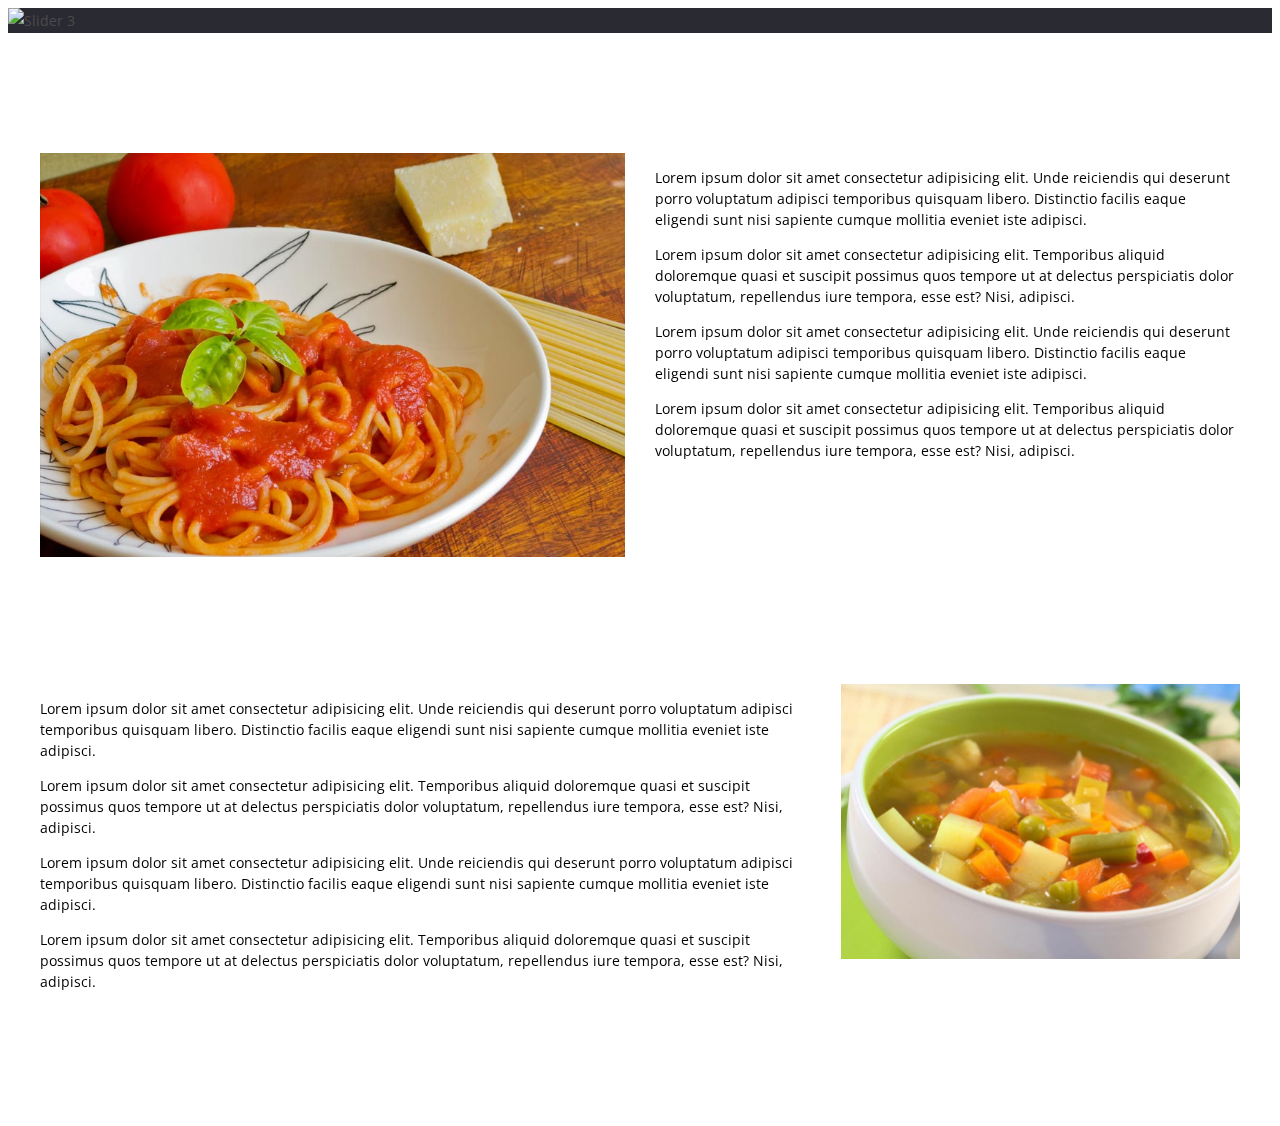
==== servicio.html @ 93cc2e8e "add proyect" ====
<!DOCTYPE html>
<html lang="en">

<head>
    <meta charset="UTF-8">
    <meta http-equiv="X-UA-Compatible" content="IE=edge">
    <meta name="viewport" content="width=device-width, initial-scale=1.0">
    <title>SERVICIOS</title>
    <link rel="stylesheet" href="css/style.css">
    <link rel="stylesheet" href="css/animate.css">
    <link rel="stylesheet" href="css/style.css">
     
    
</head>

<body>
   
    <!-- Header End -->
    <section class="slider-pro slider" id="slider">
        <div class="sp-slides">
       
            <!-- Slides -->
            <div class="sp-slide main-slides">
               
                <div class="img-overlay"></div>

                <img class="sp-image" src="images/altcook.jpg" alt="Slider 3" />

            </div>
            <!-- Slides End -->

        </div>
    </section>

<div class="container__servicio">
    <div class="container__servicio-img">
        <img src="images/1.jpg" alt="imagen servicio 1">
    </div>
    <div class="container__servicio-text">
        <p>Lorem ipsum dolor sit amet consectetur adipisicing elit. Unde reiciendis qui deserunt porro
            voluptatum adipisci temporibus quisquam libero. Distinctio facilis eaque eligendi sunt nisi
            sapiente cumque mollitia eveniet iste adipisci.</p>
        <p>Lorem ipsum dolor sit amet consectetur adipisicing elit. Temporibus aliquid doloremque quasi
            et suscipit possimus quos tempore ut at delectus perspiciatis dolor voluptatum, repellendus
            iure tempora, esse est? Nisi, adipisci.</p>
            <p>Lorem ipsum dolor sit amet consectetur adipisicing elit. Unde reiciendis qui deserunt porro
                voluptatum adipisci temporibus quisquam libero. Distinctio facilis eaque eligendi sunt nisi
                sapiente cumque mollitia eveniet iste adipisci.</p>
            <p>Lorem ipsum dolor sit amet consectetur adipisicing elit. Temporibus aliquid doloremque quasi
                et suscipit possimus quos tempore ut at delectus perspiciatis dolor voluptatum, repellendus
                iure tempora, esse est? Nisi, adipisci.</p>
    </div>
</div>
<div class="container__servicio2">
    <div class="container__servicio-img">
        <img src="images/2.jpg" alt="imagen servicio 2">
    </div>
    <div class="container__servicio-text">
        <p>Lorem ipsum dolor sit amet consectetur adipisicing elit. Unde reiciendis qui deserunt porro
            voluptatum adipisci temporibus quisquam libero. Distinctio facilis eaque eligendi sunt nisi
            sapiente cumque mollitia eveniet iste adipisci.</p>
        <p>Lorem ipsum dolor sit amet consectetur adipisicing elit. Temporibus aliquid doloremque quasi
            et suscipit possimus quos tempore ut at delectus perspiciatis dolor voluptatum, repellendus
            iure tempora, esse est? Nisi, adipisci.</p>
            <p>Lorem ipsum dolor sit amet consectetur adipisicing elit. Unde reiciendis qui deserunt porro
                voluptatum adipisci temporibus quisquam libero. Distinctio facilis eaque eligendi sunt nisi
                sapiente cumque mollitia eveniet iste adipisci.</p>
            <p>Lorem ipsum dolor sit amet consectetur adipisicing elit. Temporibus aliquid doloremque quasi
                et suscipit possimus quos tempore ut at delectus perspiciatis dolor voluptatum, repellendus
                iure tempora, esse est? Nisi, adipisci.</p>
    </div>
</div>
<!-- Section Header End -->

<!-- <div class="col-md-6 col-sm-6 col-xs-12 custom-sec-img wow fadeInDown">
<div class="featuredImg">
    <img src="images/features.jpg" alt="Custom Image"/>
    </div>
</div>

<div class="col-md-6 col-sm-6 col-xs-12 customized-text wow fadeInDown">
<p>Lorem ipsum dolor sit amet consectetur adipisicing elit. At optio, deserunt, beatae perferendis a suscipit corporis sunt vitae sed sapiente repellat quidem porro error blanditiis cupiditate adipisci nam sequi asperiores.</p>
</div> -->

    
    <!-- <section id="about" class="about-sec section-wrapper description">
        <div class="container">
            <div class="row">
                
                <div class="col-md-12 col-sm-12 col-xs-12 section-header wow fadeInDown">
                    <h2><span class="highlight-text">Nosotros</span></h2>

                </div>
              

                <div class="col-md-6 col-sm-6 col-xs-12 custom-sec-img wow fadeInDown">
                    <div class="featuredImg">
                        <img src="images/features.jpg" alt="Custom Image" />
                    </div>
                </div>

                <div class="col-md-6 col-sm-6 col-xs-12 customized-text wow fadeInDown">
                    <p>Lorem ipsum dolor sit amet consectetur adipisicing elit. At optio, deserunt, beatae perferendis a
                        suscipit corporis sunt vitae sed sapiente repellat quidem porro error blanditiis cupiditate
                        adipisci nam sequi asperiores.</p>


                </div>
            </div>
        </div>
    </section>
    <section id="about" class="about-sec section-wrapper description">
        <div class="container">
            <div class="row">
             
                <div class="col-md-12 col-sm-12 col-xs-12 section-header wow fadeInDown">
                    <h2><span class="highlight-text">Nosotros</span></h2>

                </div>
                

                <div class="col-md-6 col-sm-6 col-xs-12 custom-sec-img wow fadeInDown">
                    <div class="featuredImg">
                        <img src="images/features.jpg" alt="Custom Image" />
                    </div>
                </div>

                <div class="col-md-6 col-sm-6 col-xs-12 customized-text wow fadeInDown">
                    <p>Lorem ipsum dolor sit amet consectetur adipisicing elit. At optio, deserunt, beatae perferendis a
                        suscipit corporis sunt vitae sed sapiente repellat quidem porro error blanditiis cupiditate
                        adipisci nam sequi asperiores.</p>


                </div>
            </div>
        </div>
    </section> -->

</body>

</html>
---- css/style.css ----
@import url(https://fonts.googleapis.com/css?family=Open+Sans:400,700,800,300);
@import url(https://fonts.googleapis.com/css?family=Muli);
@import url('https://fonts.googleapis.com/css?family=Satisfy');
body {
  font-family: 'Open Sans', sans-serif;
  /* background: #1f1f1f; */
  font-size: 14px;
  font-weight: 400;
  -webkit-box-sizing: border-box;
  -moz-box-sizing: border-box;
  box-sizing: border-box;
  -webkit-font-smoothing: subpixel-antialiased;
  color: #4a4a4a;
  line-height: 25px;
  -webkit-backface-visibility: hidden;
  backface-visibility: hidden;
}

html{
	-webkit-font-smoothing: antialiased;
    -moz-osx-font-smoothing: grayscale;
    text-shadow: 1px 1px 1px rgba(0,0,0,0.004);
}

textarea:focus,
input:focus{
  outline: none;
}

img{
  max-width: 100%;
}

ul{
  padding: 0;
  list-style: none;
  margin-bottom: 0;
}

header.page-header{
	-webkit-background-size: cover;
	height: 330px;
	background-size: cover;
	position: relative;
}
/* .sp-caption{ 
} */
.page-title{
	position: relative;
	z-index: 1;
}
.bgc-one-top {
	padding: 120px 0 80px;
}
.bgc-one-features {
	padding: 120px 0 30px;
}
.bgc-two {
	background-size: cover;
	padding: 120px 0 80px;
	background-color: #089EF5;
}
.bgc-two-p {
	background-size: cover;
	padding: 120px 0 80px;
	}

 
h1,h2,h3,h4,h5,h6{ 
    /* font-weight: 700; */
    line-height: 1.2;
    margin-top: 0;
    margin-bottom: 15px;
    -webkit-font-smoothing: antialiased;
    -moz-osx-font-smoothing: grayscale;
    text-shadow: 1px 1px 1px rgba(0,0,0,0.004);
}

h1{
	font-size: 36px;
}
/* .slider-text-big{ 
} */
.featuredImg{
	display:inline-block;
	overflow: hidden;
	position: relative;
}
.featuredImg img{
	border-radius:10px;
	position:relative;
}
.featuredImg:before{
	content:'';
	position:absolute;
	top:0;
	left:0;
	z-index: 1;
	width: 793px;
	height: 12px;
	background: rgb(255, 255, 255);
	transform: rotate(45deg);
	border-bottom: 1px dashed #232323;
}
.sp-layer{
	color:#fff;
	font-size:28px;
	/* font-family: 'Satisfy', cursive; */
}
h2{
	font-size: 30px;
}

h3{
	font-size: 28px;
	color: #ffffff;
	padding: 20px 0;
}

h4{
	font-size: 18px;
	color: #ffffff;
	font-weight: 700;
}

h5{
	font-size: 16px;
}

h5{
	font-size: 14px;
}

a,p,li,input,textarea{
    
    font-weight: 400;
    line-height: 1.5;
    -webkit-font-smoothing: antialiased;
    -moz-osx-font-smoothing: grayscale;
}
p {
	color: #fff;
	font-size: 14px;
}

a{
	-webkit-transition: all .3s;
	-moz-transition: all .3s;
	-ms-transition: all .3s;
	-o-transition: all .3s;
	transition: all .3s;
	color: #ac0114;
}

a:hover,
a:focus,
a:active{
	outline: 0;
	text-decoration: none;
	border: 0;
	color: #ac0114;
}
.btn-primary:hover {
    color: #fff;
    background-color: #8c0413;
    border-color: #940111;
}
.btn:focus, .btn:hover {
    text-decoration: none;
}
.btn-primary {
    color: #fff;
    border-radius: 0;
    background-color: #f7792e;
    border-color: #f7792e;
    padding: 15px 25px;
}
.page-title h1{
	font-size: 36px;
	font-weight: 700;
	color: #ffffff;
	margin: 0;
	padding: 70px 0 0;
	text-align: center;
}

 
.button-solid{
	
	font-size: 14px;
	font-weight: 700;
	color: #ffffff;
	text-align: center;
	padding: 15px 30px;
	display: inline-block;
	-webkit-transition: all .35s;
	   -moz-transition: all .35s;
	    -ms-transition: all .35s;
	     -o-transition: all .35s;
	        transition: all .35s;
}

.button-solid:hover{
	color: #ffffff;
}
.button-outline{
	
	font-size: 14px;
	font-weight: 700;
	color: #ffffff;
	text-align: center;
	padding: 15px 30px;
	display: inline-block;
	background-color: transparent;
	-webkit-transition: all .35s;
	   -moz-transition: all .35s;
	    -ms-transition: all .35s;
	     -o-transition: all .35s;
	        transition: all .35s;
}

.button-outline-round{
	
	font-size: 14px;
	font-weight: 700;
	text-align: center;
	padding: 15px 30px;
	display: inline-block;
	background-color: transparent;
	-webkit-border-radius: 5px;
	   -moz-border-radius: 5px;
	     -o-border-radius: 5px;
	        border-radius: 5px;
	-webkit-transition: all .35s;
	   -moz-transition: all .35s;
	    -ms-transition: all .35s;
	     -o-transition: all .35s;
	        transition: all .35s;
}
.button-outline-light{
	border: 1px solid #ffffff;
}

.button-outline-light:hover{
	color: #ffffff;
	border: 1px solid transparent;
}

.button-outline-round-light{
	border: 1px solid #ffffff;
}

.button-outline-round-light:hover{
	color: #ffffff;
	border: 1px solid transparent;
}
.button-outline-dark{
	color: #28292e;
	border: 1px solid #28292e;
}

.button-outline-dark:hover{
	color: #ffffff;
	border: 1px solid transparent;
}

.button-outline-round-dark{
	color: #28292e;
	border: 1px solid #28292e;
}

.button-outline-round-dark:hover{
	color: #ffffff;
	border: 1px solid transparent;
}
.btn-round{
	
	font-size: 14px;
	font-weight: 700;
	padding: 15px 30px;
	color: #ffffff;
	text-align: center;
	display: inline-block;
	-webkit-border-radius: 5px;
	   -moz-border-radius: 5px;
		 -o-border-radius: 5px;
		 	border-radius: 5px;
	-webkit-transition: all .35s;
	   -moz-transition: all .35s;
	    -ms-transition: all .35s;
	     -o-transition: all .35s;
	        transition: all .35s;
}

.btn-round:hover{
	color: #ffffff;
}

 
.blurb-icon-only{
	margin-bottom: 50px;
}

.blurb-icon-only i{
	font-size: 30px;
}

.blurb-icon-only h3{
	font-size: 16px;
	margin-top: 25px;
	margin-bottom: 15px;
}

.blurb-icon-only p{
	margin-bottom: 0;
}
.icon-container .icon{
	width: 100px;
	height: 100px;
	margin: 0 auto;
	text-align: center;
	margin-bottom: 30px;
	border: 1px solid #555;
	border-radius: 50%;
}

.icon-container .icon i{
	line-height: 100px;
	font-size: 36px;
	color: #555;
}

.icon-container .icon{
	-webkit-transition: all .35s linear;
	   -moz-transition: all .35s linear;
	    -ms-transition: all .35s linear;
	     -o-transition: all .35s linear;
	        transition: all .35s linear;
}

.icon-container:hover .icon{
	border: 1px solid rgba(0,0,0,0);
}

.icon-container:hover p{
    color:#E5E5E5 !important;
}

.icon-container:hover .icon i{
	color: #ffffff;
}

.icon-container h3{
	text-align: center;
	font-size: 18px;
	color: #111;
	margin-top: 0;
	margin-bottom: 15px;
	-webkit-transition: all .3s linear;
	   -moz-transition: all .3s linear;
	    -ms-transition: all .3s linear;
	     -o-transition: all .3s linear;
	        transition: all .3s linear;
}

.icon-container p{
	margin-bottom: 0;
	text-align: center;
}
.pulse{
	font-size:52px;
	margin: 10px 0 20px;
	display: inline-block;
	color: #ffffff;
}
.text-primary {
    color: #fff !important;
}
.about-sec {
	padding:100px 0;
	background: #1a8605;
	color: #fff;
}
.info-section{
	background: #1a8605;
	padding: 80px 0;
}
.info-section h4{
	color: #ffffff;
}
section#services {
    background: #f5f5f5;
    padding: 100px 0;
}
.btn-primary {
    color: #fff;
    border-radius: 0;
    background-color: #1a8605;
    border-color: #000000;
    padding: 15px 25px;
    margin: 0 auto;
    display: block;
}
.form-control, input {
    border-radius: 0;
    padding: 15px 10px;
    height: auto;
    background: #232323;
    color: #a9a9a9;
    border-color: #717171;
}
/* ---- icon Square ------ */
.blurb-icon-left-square{
	overflow: hidden;
	margin-bottom: 50px;
}

.blurb-icon-left-square .icon{
	width: 70px;
	height: 70px;
	margin: 0 auto;
	text-align: center;
	float: left;
	margin-right: 30px;
	background-color: rgba(255,255,255,0.25);
	border-radius: 50px;
}

.blurb-icon-left-square.square-dark .icon{
	background-color: rgba(0,0,0,0.25);
}

.blurb-icon-left-square .icon i{
	line-height: 70px;
	color: #ffffff;
	font-size: 36px;
}

.blurb-icon-left-square .blurb-text{
	float: left;
	width: 260px;
}

.blurb-icon-left-square .blurb-text h3{
	font-size: 16px;
	color: #ffffff;
	margin-top: 0;
	margin-bottom: 15px;
	padding-bottom: 15px;
	position: relative;
	-webkit-transition: all .3s linear;
	   -moz-transition: all .3s linear;
	    -ms-transition: all .3s linear;
	     -o-transition: all .3s linear;
	        transition: all .3s linear;
}

.blurb-icon-left-square .blurb-text h3:after{
	content: '';
	width: 50px;
	height: 2px;
	background-color: #ffffff;
	position: absolute;
	bottom: 0;
	left: 0;
	-webkit-transition: all .3s linear;
	   -moz-transition: all .3s linear;
	    -ms-transition: all .3s linear;
	     -o-transition: all .3s linear;
	        transition: all .3s linear;
}

.blurb-icon-left-square .blurb-text p{
	color: #ffffff;
}
.navbar-toggler {
    padding: .5rem .75rem;
    font-size: 1.25rem;
    line-height: 1;
    background: 0 0;
    border: 1px solid transparent;
    border-radius: .25rem;
    color: #1a8605;
    margin: 24px 15px 20px;
}
.icon i {
    color: #232323;
    font-size: 50px;
    margin: 24px 0 15px 0;
    display: inline-block;
}
.service-box {
	padding: 25px;
	margin-bottom: 30px;
	background: #1a8605;
	position: relative;
	overflow: hidden;
	border-radius: 10px 0px 10px 10px;
}
.service-box p {
    color: #fff !important;
}
.service-box:before {
	position: absolute;
	content:'';
	width: 90px;
	height: 89px;
	transform: rotate(45deg);
	border-bottom: 2px dashed #ffffff;
	z-index: 1;
	/* background: #e6e6e6; */
	border-radius: 50%;
	right: -36px;
	top: -39px;
}
.section-wrapper{
	overflow: hidden;
}

.section-header{
	text-align: center;
	margin-bottom: 50px;
}

.section-header h1{
	
	font-weight: 700;
	font-size: 30px;
	color: #ffffff;
}

.section-header h2{
	font-weight: 700;
	font-size: 48px;
	color: #fff;
	border-top: none;
	border-bottom: none;
	padding: 8px 10px;
}

.section-header h1 span{
	
	font-weight: 700;
	font-size: 30px;
}

.section-header .section-divider{
	width: 100px;
	height: 2px;
	margin: 10px auto;
}

.section-header p{
	color: #fff;
}
section#services h2 {
    color: #000;
}
section#services p {
    color: #000;
}
.parallax-overlay{
	width: 100%;
	height: 100%;
	position: absolute;
	top: 0;
	left: 0;
}

.section-header-parallax h1{
	
	font-weight: 700;
	font-size: 30px;
	color: #ffffff;
}

.section-header-parallax h1 span{
	
	font-weight: 700;
	font-size: 30px;
}
 
 
.cta-1{
	background-color: #28292e;
	padding: 60px 0;
}

.cta-1 h2{
	color: #ffffff;
	margin-top: 0;
	margin-bottom: 15px;
}

.cta-1 p{
	color: #ffffff;
	margin-bottom: 0;
}

.cta-1 .cta-btn a{
	float: right;
	margin-top: 15px;
	color: #ffffff;
}

.cta-2{
	background-color: #28292e;
	text-align: center;
}

.cta-2-wrapper{
	overflow: hidden;
	padding: 60px 0;
}

.cta-2 h1{
	font-size: 24px;
	margin-top: 0;
	margin-bottom: 30px;
	color: #ffffff;
}
.navbar-brand {
    float: left;
    height: 50px;
    padding: 0px 15px;
    font-size: 18px;
    line-height: 20px;
    clear: both;
    width: 100%;
    text-align: center;
    margin-top: 30px;
    margin-bottom: 18px;
}
 
.main-menu{
    /* background-color: #ffffff; */
    background-color: transparent;
    border: 0 none;
    border-radius: 0;
    position: fixed;
    width: 100%;
    padding: 0px 0 6px !important;
    margin-bottom: 0;
    z-index: 10;
    -webkit-transition: all .35s;
    -moz-transition: all .35s;
    -ms-transition: all .35s;
    -o-transition: all .35s;
    transition: all .35s;
    -webkit-box-visibility: hidden;
    text-align: center;
}

header.page-header .main-menu{
	position: relative;
}
.navbar-brand img {
	margin-top: 10px;
	margin: 0 auto;
}
.main-menu .navbar-nav{
    padding: 20px 0;
    /* margin-top: 33px; */
    display: inline-block;
}
.main-menu .navbar-nav li{
	display:inline;
}
.main-menu .navbar-nav li a{
    font-size: 13px;
    font-weight: 700;
    color: #5f5f5f;
    padding-top: 6px;
    padding-bottom: 0;
    -webkit-transition: all .3s;
    -moz-transition: all .3s;
    -ms-transition: all .3s;
    -o-transition: all .3s;
    transition: all .3s;
    padding: 15px;
    text-transform: uppercase;
}

.main-menu .navbar-nav li a:hover,
.main-menu .navbar-nav li.active a{
    background-color: transparent;
    color: #1a8605;
}

.main-menu .navbar-nav li a:focus{
	background-color: transparent;
}

 
.main-menu.minified{
	background-color: #ffffff;
	padding: 0;
	position: fixed;
	border: none;
	box-shadow: 2px 2px 2px rgba(0, 0, 0, 0.14);
}
.minified .navbar-brand{
	display:none;
}

header.page-header .main-menu.minified{
	position: fixed;
}
.collapse.in{
	    float: left;
    width: 100%;
}
 
.slider{
	overflow: hidden;
	background-color: #2A2B32;
}

.main-slides .img-overlay{
	position: absolute;
	width: 100%;
	height: 100%;
	top: 0;
	bottom: 0;
	left: 0;
	right: 0;
	/* background: rgba(0, 0, 0, 0.54); */
}

.main-slides h1.slider-text-big{
	font-size: 50px;
	color: #f3072f;
	margin-top: 0;
	margin-bottom: 0;
	font-weight: bold;
	text-align: left;
	float: left;
	width: 75% !important;
}

.main-slides .slider-text h1 span{
	
	font-weight: 700;
}

.main-slides p{
	font-weight: 400;
	font-size: 25px !important;
	color: #3c8801;
	text-align: left;
}
.sp-arrow {
	width: 10px;
}
.sp-previous-arrow, .sp-next-arrow {
	display: none !important;
}
.slider .sp-buttons {
  position: absolute;
  bottom: 5%;
}

.slider .sp-button {
  border: 1px solid #1a8605;
  border-radius: 50%;
  box-sizing: border-box;
  cursor: pointer;
  display: inline-block;
  height: 16px;
  width: 16px;
}

.features-section .container{
	position: relative;
	z-index: 1;
}
.what-we-do {
	padding: 50px 0;
}
.icon-container {
	padding: 20px;
}
#portfolio h2 {
    color: #000;
}
#portfolio p {
    color: #000;
}
.portfolio-section{
  padding: 100px 0 0;
  background: #f5f5f5;
}
.portfolio-work-item{
	height: 280px;
	position: relative;
}

.portfolio-work-item img{
	height: 100%;
	width: 100%;
	border: 1px solid #ffffff;
}

.portfolio-work-item .port-work-details{
	position: absolute;
	top: 20%;
	width: 100%;
	height: 100%;
	left: 25%;
}

.portfolio-work-item .work-meta{
	position: absolute;
	text-align: center;
}


.portfolio-work-item .work-meta li{
	width: 160px;
	height: 160px;
	margin-bottom: 1px;
	text-align: center;
	background-color: #ffffff;
	opacity: 0;
	border-radius: 50%;
	padding: 10px;
	-webkit-transform: scale(0);
	   -moz-transform: scale(0);
	    -ms-transform: scale(0);
	     -o-transform: scale(0);
	        transform: scale(0);
	-webkit-transition: all .4s;
	   -moz-transition: all .4s;
	    -ms-transition: all .4s;
	     -o-transition: all .4s;
	        transition: all .4s;
}

.portfolio-work-item:hover .port-work-details .work-meta li{
	opacity: 1;
	-webkit-transform: scale(1);
	   -moz-transform: scale(1);
	    -ms-transform: scale(1);
	     -o-transform: scale(1);
	        transform: scale(1);
}

.port-work-details .work-meta li a{
	display: block;
}

.port-work-details .work-meta li a i{
	font-size: 16px;
	color: #444;
	line-height: 35px;
}

.port-work-details .port-work-desc{
	width: 100%;
	position: absolute;
	bottom: 0;
	padding: 15px 0;
	background-color: rgba(40,41,46,0.8);
	opacity: 0;
	-webkit-transform: translateY(100%);
	   -moz-transform: translateY(100%);
	    -ms-transform: translateY(100%);
	     -o-transform: translateY(100%);
	        transform: translateY(100%);
	-webkit-transition: all .5s;
	   -moz-transition: all .5s;
	    -ms-transition: all .5s;
	     -o-transition: all .5s;
	        transition: all .5s;

}

.portfolio-work-item:hover .port-work-desc{
	opacity: 1;
	-webkit-transform: translateY(0);
	   -moz-transform: translateY(0);
	    -ms-transform: translateY(0);
	     -o-transform: translateY(0);
	        transform: translateY(0);
}

.port-work-details .port-work-desc h3{
	font-size: 18px;
	margin-top: 0;
	margin-bottom: 5px;
}

.port-work-details .port-work-desc p a{
	font-size: 14px;
	color: #ffffff;
	margin-top: 0;
	margin-bottom: 0;
}

.port-work-details .port-work-desc .like-btn {
	text-align: center;
	padding: 10px 15px;
}

.port-work-details .port-work-desc .like-btn a{
	
	font-size: 18px;
	font-weight: 400;
	color: #ffffff;
}

.port-work-details .port-work-desc .like-btn a i{
	font-size: 21px;
	color: #ffffff;
	margin-right: 5px;
}


.portfolio-filter-btn-group{
	margin-bottom: 40px;
	text-align: center;
	overflow: hidden;
}

.portfolio-filter-btn-group ul{
	display: inline-block;
}

.portfolio-filter-btn-group ul li{
	float: left;
}

.portfolio-filter-btn-group ul li a{
	padding: 10px 20px;
	display: inline-block;
	margin: 0 8px !important;
	border: 1px solid #ac0114;
}

.portfolio-filter-btn-group ul li a:hover{
	color: #ffffff;
	background-color: #ac0114;
}

.portfolio-filter-btn-group ul li a.selected{
	color: #ffffff;
	background: #ac0114;
}
.portfolio-items{
	overflow: hidden;
}

.portfolio-items .portfolio-item{
	width: 25%;
	height: 280px;
	position: relative;
	overflow: hidden;
}

.portfolio-items .portfolio-item img{
	height: 100%;
	border: 1px solid #ffffff;
	width: 100%;
}

.portfolio-items .portfolio-item .portfolio-details-wrapper{
	width: 100%;
	height: 100%;
	position: absolute;
	top: 0;
	left: 0;
	background-color: rgba(40, 41, 46, 0.59);
	display: table;
	opacity: 0;
	-webkit-transition: all .3s;
	-moz-transition: all .3s;
	-ms-transition: all .3s;
	-o-transition: all .3s;
	transition: all .3s;
}

.portfolio-item:hover .portfolio-details-wrapper{
	opacity: 1;
}

.portfolio-item .portfolio-details{
	display: table-cell;
	padding: 50px 0;
	vertical-align: middle;
}

.portfolio-item .portfolio-details .portfolio-meta-btn{
	margin-bottom: 20px;
	text-align: center;
}

.portfolio-details .portfolio-meta-btn ul{
	display: inline-block;
}

.portfolio-details .portfolio-meta-btn ul li{
	-webkit-transform: scale(0);
	   -moz-transform: scale(0);
	    -ms-transform: scale(0);
	     -o-transform: scale(0);
	        transform: scale(0);
	-webkit-transition: all .4s;
	   -moz-transition: all .4s;
	    -ms-transition: all .4s;
	     -o-transition: all .4s;
	        transition: all .4s;
}

.portfolio-details .portfolio-meta-btn ul li.portfolio-single-link{
	-webkit-transform: translateX(400%);
	   -moz-transform: translateX(400%);
	    -ms-transform: translateX(400%);
	     -o-transform: translateX(400%);
	        transform: translateX(400%);
}

/* .portfolio-details .portfolio-meta-btn ul li.lighbox{

} */

.portfolio-item:hover .portfolio-details .portfolio-meta-btn ul li{
	opacity: 1;
	-webkit-transform: translateX(0);
	   -moz-transform: translateX(0);
	    -ms-transform: translateX(0);
	     -o-transform: translateX(0);
	        transform: translateX(0);
}

.portfolio-details .portfolio-meta-btn ul li a{
	display: block;
	text-align: center;
}
.portfolio-details .portfolio-meta-btn ul li a i{
	font-size: 30px;
	color: #ffffff;
	line-height: 35px;
}

.portfolio-item .portfolio-details h3{
	text-align: center;
	font-size: 18px;
	margin-top: 0;
	margin-bottom: 5px;
}

.portfolio-item .portfolio-details p{
	text-align: center;
}

.portfolio-item .portfolio-details p a{
	font-size: 13px;
	text-align: center;
	color: #ffffff;
	font-style: italic;
}

.portfolio-btn-wrapper{
	text-align: center;
	overflow: hidden;
	margin-top: 50px;
}

.portfolio-btn-wrapper a.portfolio-btn{
	font-family: 'Raleway',cursive;
	font-weight: 400;
	color: #ffffff;
	display: inline;
	overflow: hidden;
	border: 2px solid #dadada;
	padding: 15px 40px;
	-webkit-border-radius: 5px;
	   -moz-border-radius: 5px;
	     -o-border-radius: 5px;
	        border-radius: 5px;
	-webkit-transition: all .3s;
	   -moz-transition: all .3s;
	    -ms-transition: all .3s;
	     -o-transition: all .3s;
	        transition: all .3s;
}
.clients-section{
	background: #1a8605;
	padding: 100px 0 80px;
}
.client-item-wrapper {
    background: #ffffff;
    text-align: center;
    margin: 0 1px;
}

.customized-text p{
	margin-bottom: 20px;
}

.customized-text h3{
	font-size: 18px;
	color: #111;
	margin-top: 0px;
	margin-bottom: 20px;
}

.customized-text ul{
	margin-left: 30px;
}

.customized-text ul li{
	margin-bottom: 10px;
}

.customized-text ul li:last-child{
	margin-bottom: 0;
}

.customized-text ul li i{
	font-size: 14px;
	margin-right: 10px;
}
.screen i {
	font-size: 60px;
	text-align: center;
	color: #ffffff;
	padding: 0 20px;
} 

#team {
    padding: 100px 0;
    background: #232323;
}
.teams-section{
	position: relative;
	padding: 10px 0 55px;
}


.teams-section span {
	font-size: 28px;
}


.teams-section h2 span{
    /* font-weight: 700; */
    font-size: 62px;
    color: #f3072f;
    border-top: none;
    border-bottom: none;
    display: inline-block;
    padding: 8px 10px;
}

.teams-section p{
    color: #ffffff;
}


.footer-container p {
    color: #ececec;
    font-size: 13px;
}

.teams-slides img {
	margin-bottom: 20px;
	margin-top: 15px;
	width: 200px;
	height: 200px;
	border: 2px solid #fff;
}
.bg-video-wrapper{
	overflow: hidden;
	position: absolute;
	top: 0;
	left: 0;
	right: 0;
	bottom: 0;
	max-height: 100%;
}

.bg-video-wrapper video{
	width: 100%;
	position: absolute;
	top: 50%;
	bottom: 0;
	left: 0;
	right: 0;
	-webkit-transform: translateY(-50%);
	   -moz-transform: translateY(-50%);
	    -ms-transform: translateY(-50%);
	     -o-transform: translateY(-50%);
	        transform: translateY(-50%);
}

.teams-wrapper{
	text-align: center;
	position: relative;
	z-index: 5;
}

.teams-wrapper .comment-icon{
	font-size: 24px;
	color: #ffffff;
	text-align: center;
}

.teams{
	margin-top: 50px;
	overflow: hidden;
}

.teams p{
	font-size: 14px;
	margin-bottom: 20px;
}

.teams p.client-info{
	font-size: 14px;
	font-weight: 700;
	margin-bottom: 0;
	color: #f3072f;
}
/*------Menue------*/

.menus{
    padding-top: 75px;
}
.menus .section-title{
    margin-bottom: 100px;
}
.menus .menus-container{
    position: relative;
    margin-bottom: 85px;
}
.menus .menu-carousel-nav{
    position: absolute;
    top: 30px;
    right: 0;
    z-index: 999;
}
.menus .menu-carousel-nav div{
    display: inline-block;
    margin-right: 44px;
}
.menus .menu-carousel-nav .owl-next{
    margin-right: 0;
}
.menus .menu-carousel-nav div span{
    display: inline-block;
    width: 15px;
    height: 27px;
    overflow: hidden;
    background-position: center top;
    cursor: pointer;
}
.menus .owl-stage{
    -webkit-perspective: 1200;
    perspective: 1200;
}
.menus .menu-carousel .owl-item{
    opacity: 0;
}
.menus .menu-carousel .owl-item.active{
    opacity: 1;
}
 
.menus .menu-carousel-nav div span:hover{
    background-position: center bottom !important;
}
.menus .menu .food{
    color: white;
    margin-bottom: 32px;
    background: #232323;
    padding: 28px;
    float: left;
    border: 1px #adadad dashed;
}
.menus.white-bg .menu .food{
    color: #23292c;
}
.menus .menu .food .food-name{
    font-size: 22px;
    margin-bottom: 12px;
    font-weight: 500;
}
.menus .menu .food .food-desc{
    font-size: 18px;
    font-style: italic;
    display: table;
}
.menus .menu .food .food-desc > div{
    display: table-cell;
    width: 100%;
}
.menus .menu .food .food-desc .food-details,
.menus .menu .food .food-desc .food-price{
    width: 1%;
    white-space: nowrap;
}
 
.menus-full{
    padding-top: 0;
    padding-bottom: 0;
    overflow: hidden;
    width: 100%;
}
.menus-full > .row{
    width: 100%;
    margin: 0;
}
.menus-full .left-section,
.menus-full .right-section{
    padding-right: 0;
    padding-left: 0;
    height: 100%;
    float: left;
    display: table-cell;
}
.menus-full .left-section{
    padding-top: 80px;
    width: 60%;
}
.menus-full .right-section{
    padding-top: 86px;
    background: white;
    width: 40%;
    position: absolute;
    top: 0;
    right: 0;
}
.menus-full .left-section .menus-container{
    padding-right: 50px;
}
 
.menus-full .menu .section-title{
    text-align: left;
    margin-bottom: 50px;
}
.menus-full .menu .section-title p,
.menus-full .menu .section-title h1{
    color: #23292c;
}
.menus-full .menu .section-title h1{
    line-height: 1.35em;
    margin-bottom: 0;
}
.menus-full .menu .section-title p{
    color: #73848e;
    margin-top: -6px;
}
.menus-full .menu .food{
    color: #23292c;
}
.menus-full .menu .food .food-desc .dots{
    background: url(../img/template-assets/dots-dark.png) left 14px repeat-x;
}
.menus-full .menu-meals-container{
    padding-left: 70px;
}
.menus-full .menu-meals-container ul{
    width: 315px;
}
.menus-full .menu-meals-container .owl-stage{
    width: auto !important;
}
.menus-full .menu-meals-container .owl-stage-outer{
    overflow: visible;
}
.menus-full .menu-meals-container ul li{
    position: relative;
    -webkit-user-select: none;
    -moz-user-select: none;
    user-select: none;
}
.menus-full .menu-meals-container ul .owl-item{
    cursor: pointer;
    padding-top: 25px;
    padding-bottom: 26px;
    border-bottom: 1px solid #e5e5e5;
}
.menus-full .menu-meals-container ul .owl-item:first-of-type{
    padding-top: 0;
}
.menus-full .menu-meals-container ul .owl-item:last-of-type{
    border-bottom: none;
}
.menus-full .menu-meals-container ul li figure{
    float: left;
    margin-right: 20px;
    width: 60px;
}
.menus-full .menu-meals-container ul li .meal-details{
    overflow: hidden;
}
.menus-full .menu-meals-container ul li h3{
    margin-top: 10px;
    margin-bottom: 6px;
    color: #23292c;
    -webkit-transition: all 0.3s ease;
    -moz-transition: all 0.3s ease;
    transition: all 0.3s ease;
}
.menus-full .menu-meals-container ul li p{
    font-size: 14px;
    font-style: italic;
    color: #73848e;
    line-height: 24px;
}
.menus-full .menu-meals-container ul .owl-item.active li h3{
    color: #e36630;
}
.menus-full .menu-meals-container ul .owl-item li:before{
    content: '';
    display: inline-block;
    width: 0;
    height: 0;
    position: absolute;
    top: 50%;
    left: -94px;
    z-index: 99;
    border-top: 11px solid transparent;
    border-right: 12px solid white;
    border-bottom: 11px solid transparent;
    border-left: 12px solid transparent;
    -webkit-transform: translateX(24px) translateY(-50%);
    -moz-transform: translateX(24px) translateY(-50%);
    transform: translateX(24px) translateY(-50%);
    -webkit-transition: all 0.4s ease;
    -moz-transition: all 0.4s ease;
    transition: all 0.4s ease;
}
.menus-full .menu-meals-container ul .owl-item.active li:before{
    -webkit-transform: translateX(0) translateY(-50%);
    -moz-transform: translateX(0) translateY(-50%);
    transform: translateX(0) translateY(-50%);
}
.menus-full .menu-meals-container ul .owl-item{
    width: auto !important;
    float: none !important;
}
.menus-full .menus-container{
    margin-bottom: 75px;
}
.menus-full .menu-carousel-nav{
    position: relative;
    top: auto;
    right: auto;
    margin-top: 17px;
    margin-left: 15px;
}
 
.menus.style2{
    background-size: contain;
    background-repeat: no-repeat;
    background-position: center;
    background-color: #fcfbf2;
}
.menus.style2 .section-title{
    margin-bottom: 110px;
}
.menus.style2 .menu-carousel-nav{
    top: 5px;
}
.menus-full.style2 .section-title{
    margin-bottom: 56px;
}
.menus-full.style2 .section-title h3{
    margin-bottom: 20px;
}
.menus-full.style2 .menu .food .food-name{
    font-family: 'Open Sans', sans-serif;
    font-size: 22px;
    font-weight: 700;
}
.menus-full.style2 .menu-meals-container ul .owl-item li h3{
    font-family: 'bebas_neue', sans-serif;
    font-weight: 700;
    margin-bottom: 0;
}
.menus-full.style2 .menu-meals-container ul .owl-item.active li h3{
    color: #bd8c60;
}

.menus-full.style3 {
    background: #f8ffee;
}
.menus-full.style3 .section-title{
    margin-bottom: 56px;
}
.menus-full.style3 .section-title h1{
    margin-bottom: 13px;
}
.menus-full.style3 .left-section{
    padding-top: 0;
}
.menus-full.style3 .menu .food .food-name{
    font-family: 'Open Sans', sans-serif;
    font-size: 22px;
    font-weight: 700;
}
.menus-full.style3 .menu-meals-container ul .owl-item li h3{
    font-family: 'nevis-Bold', sans-serif;
    font-weight: 700;
    margin-bottom: 0;
}
.menus-full.style3 .menu-meals-container ul .owl-item.active li h3{
    color: #a0bd31;
}
.menus.style3{
    padding-top: 110px;
    background: #232323;
}
.menus.style3 .section-title{
    margin-bottom: 53px;
}
.menus.style3 .menu-carousel-nav{
    display: none;
}
.menus.style3 .menu-column{
    padding-top: 38px;
    padding: 20px;
    background: #232323;
    display: inline-block;
}
.menus.style3 .menu .food .food-name,
.menus.style3 .menu .food .food-price{
    font-family: 'Open Sans', sans-serif;
    font-size: 19px;
    font-style: normal;
    line-height: 30px;
}
.menus.style3 .menu .food .food-name{
    width: 1%;
    white-space: nowrap;
    display: table-cell;
    color: #cecece;
    font-weight: bold;
}
.menus.style3 .menu .food .food-price{
    color: #fdfdfd;
    font-weight: 700;
    font-size: 28px;
}
.menus.style3 .menu .food .dots{
    position: relative;
    top: 8px;
}
.menus.style3 .menu .food .food-details{
    font-style: italic;
    width: 100%;
    display: inline-block;
    white-space: normal;
    margin-top: 9px;
    color: #989898;
}
.menus.menus-full.style3 .menu .food .food-details{
    white-space: nowrap;
}
/* -------- Pricing Table Style ------- */
.pricing-section{
	padding: 100px 0;
}

.pricing-plans{
	text-align: center;
	padding: 30px 15px;
}

.pricing-plan-one {
	margin-bottom: 80px;
}
.recommended-pricing{
	background-color: #f5f5f5;
	padding: 60px;
	top: -40px;
	border: 1px solid #ddd;
	border-radius: 5px;
}
.pricing-plans .pricing-titles{
	text-align: center;
	border: 1px solid #80cc0c;
	border-bottom: 0;
	padding: 25px 0 15px;
}

.pricing-plans .pricing-titles h2{
	font-size: 18px;
	font-weight: 700;
	margin-bottom: 17px;
	color: #111111;
	margin-top: 10px;
}

.pricing-plans .pricing-titles p{
	font-size: 16px;
	color: #80cc0c;
}

.pricing-plans .pricing-titles p span{
	font-size: 30px;
	font-weight: 300;
}
.pricing-plans .pricing-service-name{
	background-color: #ffffff;
	border-left: 1px solid #80cc0c;
	border-right: 1px solid #80cc0c;
}

.pricing-plans ul li{
	text-align: center;
	padding: 20px 0;
	color: #111111;
	border-bottom: 2px solid #F9F9F9;
}
.pricing-plans a.signup-btn{
	font-size: 14px;
	font-weight: 700;
	color: #ffffff;
	padding: 15px 30px;
	text-align: center;
	display: inline-block;
	background: #80cc0c;
}
.bg-btn {
	padding: 20px;
	border-top: none;
	border: #80cc0c solid 1px;
	border-top: none;
}
.pricing-plans a.signup-btn:hover{
	color: #ffffff;
	background: #65a00a;
}

/* Testimonials */
.testimonials blockquote {
    /* background: #f8f8f8 none repeat scroll 0 0; */
    border: medium none;
    color: #666;
    display: block;
    font-size: 14px;
    line-height: 20px;
    padding: 15px;
    position: relative;
}
.testimonials blockquote::before {
    width: 0;
    height: 0;
    right: 0;
    bottom: 0;
    content: " ";
    display: block;
    position: absolute;
    border-bottom: 20px solid #f3f3f3;
    border-right: 0 solid transparent;
    border-left: 15px solid transparent;
    border-left-style: inset; /*FF fixes*/
    border-bottom-style: inset; /*FF fixes*/
    display: none;
}
.testimonials blockquote::after {
    width: 0;
    height: 0;
    right: 0;
    bottom: 0;
    content: " ";
    display: block;
    position: absolute;
    border-style: solid;
    border-width: 20px 20px 0 0;
    border-color: #dedede transparent transparent transparent;
    display: none;
}
.testimonials .carousel-info img {
    border: 1px solid #f5f5f5;
    border-radius: 150px !important;
    height: 75px;
    padding: 3px;
    width: 75px;
}
.testimonials .carousel-info {
    overflow: hidden;
}
.testimonials .carousel-info img {
    margin-right: 15px;
}
.testimonials .carousel-info span {
    display: block;
}
.testimonials span.testimonials-name {
    color: #ffffff;
    font-size: 16px;
    font-weight: 700;
    margin: 10px 0 0px;
}
.testimonials span.testimonials-post {
    color: #dedede;
    font-size: 12px;
}

/* -------- Contact Style ------- */
#contact-form {
	margin: 0 auto;
}

.contact-section .contact-address p{
	margin-bottom: 25px;
}

.contact-section .contact-address ul li{
	padding-left: 40px;
	margin-bottom: 25px;
	font-size: 14px;
	position: relative;
}

.contact-section .contact-address ul li:last-child{
	margin-bottom: 0;
}

.contact-section .contact-address ul li i{
	position: absolute;
	font-size: 18px;
	left: 0;
	top: 3px;
	padding: 5px;
	width: 30px;
	text-align: center;
	height: 30px;
	border-radius: 50px;
}
.contact-section .contact-form .input-fields{
	margin-bottom: 20px;
}

.contact-section .contact-form .input-fields label{
	display: block;
	font-size: 14px;
	font-family: 'Raleway',cursive;
	font-weight: 400;
	margin-bottom: 10px;
}

.contact-section .contact-form .input-fields input{
	width: 100%;
	height: 60px;
	background-color: transparent;
	border: 1px solid #aaa !important;
	padding-left: 15px;
	padding-right: 15px;
	border: none;
	color: #111 !important;
}
.contact-details ul li {
	color: #F00 !important;
	padding-top: 0;
}
.contact-details i {
	margin-right: 10px;
	font-size: 22px;
}
.contact-section .contact-form .input-fields textarea{
	width: 100%;
	background-color: transparent;
	border: 1px solid #aaa !important;
	padding: 15px;
	border: none;
	color: #111111 !important;
}

.contact-section .contact-form input[type='submit']{
	font-size: 14px;
	font-weight: 700;
	color: #ffffff;
	padding: 15px 30px;
	text-align: center;
	display: inline-block;
	outline: 0;
	border: 0px solid;
	width: 100%;
	background: #089EF5;
}


.contact-section .contact-form .input-fields input[type='submit']:hover{
	color: #ffffff;
	background-color: #2ef307;
}

.preloader {
    position: fixed;
    top: 0;
    left: 0;
    right: 0;
    bottom: 0;
    background-color: #fefefe;
    z-index: 999999;
    height: 100%;
    width: 100%;
    overflow: hidden !important;
}

.status {
    width: 128px;
    height: 128px;
    position: absolute;
    left: 50%;
    top: 50%;
    background-image: url(../images/preloader.gif);
    background-repeat: no-repeat;
    background-position: center;
    -webkit-background-size: cover;
            background-size: cover;
    margin: -70px 0 0 -70px;
}

.owl-theme .owl-controls {
  margin-top: 30px;
  text-align: center;
}

.owl-theme .owl-controls .owl-page span {
  background-color: transparent;
  border-radius: 50px;
  display: block;
  height: 10px;
  margin: 5px 5px;
  opacity: 1;
  width: 10px;
}

.owl-theme .owl-controls .owl-page.active span {
  border: 1px solid rgba(0,0,0,0);

}

footer{
	background-color: #111111;
	padding: 50px 15px;
	overflow: hidden;
}

footer .footer-containertent{
	text-align: center;
}

footer .footer-logo{
	text-align: center;
	margin-bottom: 20px;
	width: 5px;
	height: 5px;

}

footer p{
	color: #828282;
	margin-bottom: 15px;
	font-size: 13px;
}

footer ul {
	display: inline-block;
}

footer ul li{
	float: left;
	margin-right: 15px;
}

footer ul li:last-child{
	margin-right: 0;
}

footer ul li a{
	font-size: 18px;
}

footer ul li a i{
	font-size: 21px;
	color: #BCBCBC;
	-webkit-transition: all .3s;
	-moz-transition: all .3s;
	-ms-transition: all .3s;
	-o-transition: all .3s;
	transition: all .3s;
}
.footer-container {
	background-color: #000000;
	padding: 60px 30px;
}
/* .footer-containertent {
} */
.footer-container a {
	color: #999;
}
.footer-container a:hover {
	opacity: 0.6;
}
.footer-container ul li {
	color: #dcdcdc;
	padding-top: 8px;
}

.footer-container ul li i{
	margin-right: 10px;
	font-size: 20px;
}
.footer-social-info li {
	width: 44px;
	height: 44px;
	margin: 0px 15px 0px auto;
	text-align: center;
	float: left;
	padding: 8px;
	border: 1px solid #6E6E6E;
	border-radius: 50%;
}


.features-section{
	background-color: #673ab7;
	background-attachment: fixed;
	-webkit-background-size: cover;
	background-size: cover;
	position: relative;
	padding-bottom: 30px;
	overflow: hidden;
	box-shadow: 0px 0px 20px rgba(0, 0, 0, 0.62);
}
.features-section h2 {
    color: #fff;
}
.counter-section{
	background-color: #56ACCB;
	background-attachment: fixed;
	-webkit-background-size: cover;
	background-size: cover;
	position: relative;
	padding: 40px 0;
	overflow: hidden;
	box-shadow: 0px 0px 20px rgba(0, 0, 0, 0.43);
}
.contact-section{
	-webkit-background-size: cover;
	background-size: cover;
	position: relative;
	padding: 100px 0;
	overflow: hidden;
	background: #232323;
}


@media only screen and (min-width: 992px) and (max-width: 1199px) {
 
  .main-menu.minified {
    background-color: #fff;
    padding: 20px 0 0;
    position: fixed;
  }

  .navbar-header {
    float: none;
    text-align: center;
  }

  .navbar-brand {
    float: none;
    font-size: 18px;
    line-height: 20px;
    padding: 15px;
  }

  .navbar-collapse {
  	text-align: center;
  }

  .main-menu .navbar-nav {
    display: inline-block;
    float: none;
  }

  .navbar-nav > li {
    display: inline-block;
    float: none;
    margin-bottom: 5px;
  }
 
  .portfolio-items .portfolio-item {
    height: 280px;
    overflow: hidden;
    position: relative;
    width: 33.33331%;
  }
}
 

@media only screen and (min-width: 768px) and (max-width: 991px) {
 
  .main-menu.minified {
    background-color: #fff;
    padding: 20px 0 0;
    position: fixed;
  }

  .navbar-header {
    float: none;
    text-align: center;
  }

  .navbar-brand {
    float: none;
    font-size: 18px;
    line-height: 20px;
    padding: 15px;
  }

  .navbar-collapse {
  	text-align: center;
  }

  .main-menu .navbar-nav {
    display: inline-block;
    float: none;
  }

  .navbar-nav > li {
    display: inline-block;
    float: none;
    margin-bottom: 5px;
  }
  .blurb-icon-left-square .icon {
    height: 50px;
    width: 50px;
    margin-right: 20px;
  }

  .blurb-icon-left-square .blurb-text {
    float: left;
    width: 140px;
  }

  .blurb-icon-left-square .icon i {
    font-size: 24px;
    line-height: 50px;
  }
 
  .portfolio-items .portfolio-item {
    height: 280px;
    overflow: hidden;
    position: relative;
    width: 33.33331%;
  }
}
 

@media only screen and (max-width: 767px) {
.minified .navbar-brand {
	display: inherit;
	width: 122px;
	margin: -66px 0 0 0;
	float: left !important;
}
 .navbar-brand{
	 float:none !important;
	 height: 0;
	 padding: 0;
	 font-size: 18px;
	 line-height: 20px;
	}
  .section-header {
    margin-bottom: 60px;
    text-align: center;
  }
  .navbar-toggle {
    border: 1px solid #fff;
  }

  .navbar-toggle .icon-bar {
    border-radius: 1px;
    display: block;
    height: 2px;
    width: 22px;
    background-color: #fff;
  }

  .navbar-collapse {
    border-top: 0px solid transparent;
    box-shadow: 0 0px 0 rgba(255, 255, 255, 0) inset;
}
.main-menu{
	padding:0 !important;
}
  .main-menu .navbar-nav {
    float: right;
    padding: 10px 0;
    width: 100%;
  }

  .main-menu .navbar-nav li {
    display: block;
    width: 100%;
    text-align: right;
    padding: 8px 10px;
    background: rgb(33, 33, 33);
  }
.navbar-brand img{
	margin:0;
	/* width: 41%; */
	margin: 0;
}
  .main-menu .navbar-nav li:last-child{
  	margin-bottom: 0;
  }
  .blurb-icon-only {
    margin-bottom: 50px;
  }

  .blurb-icon-only:last-child{
  	margin-bottom: 0;
  }
  .blurb-icon-left-square .blurb-text {
    float: left;
    width: 61%;
  }
.icon-container {
  margin-bottom: 50px;
  }

.icon-container:last-child{
  margin-bottom: 0;
 }

  .process-item {
    text-align: center;
    margin-bottom: 50px;
  }

  .process-item:last-child{
  	margin-bottom: 0;
  }
  .cta-1 h2 {
    text-align: center;
    margin-bottom: 30px;
  }

  .cta-1 p{
  	text-align: center;
  	margin-bottom: 20px;
  }

  .cta-1 .cta-btn{
  	text-align: center;
  }

  .cta-1 .cta-btn a{
  	float: none;
  }
 
.main-slides h1.slider-text-big {
  /* color: #ffffff; */
  font-size: 50px;
  /* margin-bottom: 25px; */
  bottom: 100px !important;
  white-space: normal !important;
  text-align: center;
  width: 100% !important;
 }

.main-slides p {
  /* color: #ac0114; */
  font-size: 18px !important;
  font-weight: 400;
  margin-bottom: 0;
  white-space: normal !important;
  text-align: center;
  margin-top: 20px;
  width: 100% !important;
 }
 
  .portfolio-items .portfolio-item {
    height: 280px;
    overflow: hidden;
    position: relative;
    width: 100%;
  }
  .service-wrapper > div{
    margin-bottom: 50px;
  }
 
  .contact-section .contact-address {
    margin-bottom: 50px;
  }


}
.logof{
	width: 120px;

	max-height: 180%!important;
}
 

@media only screen and (min-width: 480px) and (max-width: 767px) {
 
  .portfolio-items .portfolio-item {
    width: 50%;
  }

}
@media only screen and (max-width: 480px){
 
  p.sp-layer {
    display:none;
  }

}
.servi{
	background: #000;
	border-bottom: #ffffff;
	border-radius: 30%;
	margin-left: auto;
	margin-right: auto;
	text-align: center;
 	
}

/*******************************/
/*****MI CSS PERSONALIZADO*****/
/*******************************/


/*******************************/
/**********SERVICIOS************/
/*******************************/
.container__servicio-text p{
	color: #000;
}
@media(min-width:1100px){
	.container__servicio{

		max-width: 1200px;
		margin: 120px auto;
		display: grid;
		grid-template-columns: repeat(2, 1fr);
		gap: 30px;		
	}

	.container__servicio2{
		max-width: 1200px;
		margin: 120px auto;
		display: flex;
		justify-content: space-around;
		flex-direction: row-reverse;
		gap: 30px;
	}
}
.container__servicio-img{
	overflow: hidden;
	
	
}



.container__servicio-img:hover img{
	transition: ease-in-out .3s;
	transform: scale(1.4);
}

/* BOTONES@charset "UTF-8";
/* CSS Document */

/*
DEMO 1
*/

.a_demo_one {
	background-color:#035003;
	padding:10px;
	position:relative;
	font-family: 'Open Sans', sans-serif;
	font-size:12px;
	text-decoration:none;
	color:rgb(0, 0, 0);
	border: solid 1px #035003;
	background-image: linear-gradient(bottom, rgb(5, 129, 71) 0%, rgb(5, 129, 71) 100%);
	background-image: -o-linear-gradient(bottom, rgb(5, 129, 71) 0%, rgb(5, 129, 71) 100%);
	background-image: -moz-linear-gradient(bottom, rgb(5, 129, 71) 0%, rgb(5, 129, 71) 100%);
	background-image: -webkit-linear-gradient(bottom, rgb(5, 129, 71) 0%, rgb(5, 129, 71) 100%);
	background-image: -ms-linear-gradient(bottom, rgb(5, 129, 71) 0%, rgb(5, 129, 71) 100%);
	background-image: -webkit-gradient(
	linear,
	left bottom,
	left top,
	color-stop(0, rgb(5, 129, 71)),
	color-stop(1, rgb(5, 129, 71))
	);
	-webkit-box-shadow: inset 0px 1px 0px #035003, 0px 1px 0px #fff;
	-moz-box-shadow: inset 0px 1px 0px #035003, 0px 1px 0px #fff;
	box-shadow: inset 0px 1px 0px #035003, 0px 1px 0px #fff;
	-webkit-border-radius: 5px;
	-moz-border-radius: 5px;
	-o-border-radius: 5px;
	border-radius: 5px;
}

.a_demo_one::before {
	background-color:#000000;
	content:"";
	display:block;
	position:absolute;
	width:100%;
	height:100%;
	padding:8px;
	left:-8px;
	top:-8px;
	z-index:-1;
	-webkit-border-radius: 5px;
	-moz-border-radius: 5px;
	-o-border-radius: 5px;
	border-radius: 5px;
	-webkit-box-shadow: inset 0px 1px 1px #909193, 0px 1px 0px #fff;
	-moz-box-shadow: inset 0px 1px 1px #909193, 0px 1px 0px #fff;
	-o-box-shadow: inset 0px 1px 1px #909193, 0px 1px 0px #fff;
	box-shadow: inset 0px 1px 1px #909193, 0px 1px 0px #fff;
}

.a_demo_one:active {
	padding-bottom:9px;
	padding-left:10px;
	padding-right:10px;
	padding-top:11px;
	top:1px;
	background-image: linear-gradient(bottom, rgb(62,184,229) 0%, rgb(44,160,202) 100%);
	background-image: -o-linear-gradient(bottom, rgb(62,184,229) 0%, rgb(44,160,202) 100%);
	background-image: -moz-linear-gradient(bottom, rgb(62,184,229) 0%, rgb(44,160,202) 100%);
	background-image: -webkit-linear-gradient(bottom, rgb(62,184,229) 0%, rgb(44,160,202) 100%);
	background-image: -ms-linear-gradient(bottom, rgb(62,184,229) 0%, rgb(44,160,202) 100%);
	background-image: -webkit-gradient(
	linear,
	left bottom,
	left top,
	color-stop(0, rgb(62,184,229)),
	color-stop(1, rgb(44,160,202))
	);
}
---- css/style.css ----
@import url(https://fonts.googleapis.com/css?family=Open+Sans:400,700,800,300);
@import url(https://fonts.googleapis.com/css?family=Muli);
@import url('https://fonts.googleapis.com/css?family=Satisfy');
body {
  font-family: 'Open Sans', sans-serif;
  /* background: #1f1f1f; */
  font-size: 14px;
  font-weight: 400;
  -webkit-box-sizing: border-box;
  -moz-box-sizing: border-box;
  box-sizing: border-box;
  -webkit-font-smoothing: subpixel-antialiased;
  color: #4a4a4a;
  line-height: 25px;
  -webkit-backface-visibility: hidden;
  backface-visibility: hidden;
}

html{
	-webkit-font-smoothing: antialiased;
    -moz-osx-font-smoothing: grayscale;
    text-shadow: 1px 1px 1px rgba(0,0,0,0.004);
}

textarea:focus,
input:focus{
  outline: none;
}

img{
  max-width: 100%;
}

ul{
  padding: 0;
  list-style: none;
  margin-bottom: 0;
}

header.page-header{
	-webkit-background-size: cover;
	height: 330px;
	background-size: cover;
	position: relative;
}
/* .sp-caption{ 
} */
.page-title{
	position: relative;
	z-index: 1;
}
.bgc-one-top {
	padding: 120px 0 80px;
}
.bgc-one-features {
	padding: 120px 0 30px;
}
.bgc-two {
	background-size: cover;
	padding: 120px 0 80px;
	background-color: #089EF5;
}
.bgc-two-p {
	background-size: cover;
	padding: 120px 0 80px;
	}

 
h1,h2,h3,h4,h5,h6{ 
    /* font-weight: 700; */
    line-height: 1.2;
    margin-top: 0;
    margin-bottom: 15px;
    -webkit-font-smoothing: antialiased;
    -moz-osx-font-smoothing: grayscale;
    text-shadow: 1px 1px 1px rgba(0,0,0,0.004);
}

h1{
	font-size: 36px;
}
/* .slider-text-big{ 
} */
.featuredImg{
	display:inline-block;
	overflow: hidden;
	position: relative;
}
.featuredImg img{
	border-radius:10px;
	position:relative;
}
.featuredImg:before{
	content:'';
	position:absolute;
	top:0;
	left:0;
	z-index: 1;
	width: 793px;
	height: 12px;
	background: rgb(255, 255, 255);
	transform: rotate(45deg);
	border-bottom: 1px dashed #232323;
}
.sp-layer{
	color:#fff;
	font-size:28px;
	/* font-family: 'Satisfy', cursive; */
}
h2{
	font-size: 30px;
}

h3{
	font-size: 28px;
	color: #ffffff;
	padding: 20px 0;
}

h4{
	font-size: 18px;
	color: #ffffff;
	font-weight: 700;
}

h5{
	font-size: 16px;
}

h5{
	font-size: 14px;
}

a,p,li,input,textarea{
    
    font-weight: 400;
    line-height: 1.5;
    -webkit-font-smoothing: antialiased;
    -moz-osx-font-smoothing: grayscale;
}
p {
	color: #fff;
	font-size: 14px;
}

a{
	-webkit-transition: all .3s;
	-moz-transition: all .3s;
	-ms-transition: all .3s;
	-o-transition: all .3s;
	transition: all .3s;
	color: #ac0114;
}

a:hover,
a:focus,
a:active{
	outline: 0;
	text-decoration: none;
	border: 0;
	color: #ac0114;
}
.btn-primary:hover {
    color: #fff;
    background-color: #8c0413;
    border-color: #940111;
}
.btn:focus, .btn:hover {
    text-decoration: none;
}
.btn-primary {
    color: #fff;
    border-radius: 0;
    background-color: #f7792e;
    border-color: #f7792e;
    padding: 15px 25px;
}
.page-title h1{
	font-size: 36px;
	font-weight: 700;
	color: #ffffff;
	margin: 0;
	padding: 70px 0 0;
	text-align: center;
}

 
.button-solid{
	
	font-size: 14px;
	font-weight: 700;
	color: #ffffff;
	text-align: center;
	padding: 15px 30px;
	display: inline-block;
	-webkit-transition: all .35s;
	   -moz-transition: all .35s;
	    -ms-transition: all .35s;
	     -o-transition: all .35s;
	        transition: all .35s;
}

.button-solid:hover{
	color: #ffffff;
}
.button-outline{
	
	font-size: 14px;
	font-weight: 700;
	color: #ffffff;
	text-align: center;
	padding: 15px 30px;
	display: inline-block;
	background-color: transparent;
	-webkit-transition: all .35s;
	   -moz-transition: all .35s;
	    -ms-transition: all .35s;
	     -o-transition: all .35s;
	        transition: all .35s;
}

.button-outline-round{
	
	font-size: 14px;
	font-weight: 700;
	text-align: center;
	padding: 15px 30px;
	display: inline-block;
	background-color: transparent;
	-webkit-border-radius: 5px;
	   -moz-border-radius: 5px;
	     -o-border-radius: 5px;
	        border-radius: 5px;
	-webkit-transition: all .35s;
	   -moz-transition: all .35s;
	    -ms-transition: all .35s;
	     -o-transition: all .35s;
	        transition: all .35s;
}
.button-outline-light{
	border: 1px solid #ffffff;
}

.button-outline-light:hover{
	color: #ffffff;
	border: 1px solid transparent;
}

.button-outline-round-light{
	border: 1px solid #ffffff;
}

.button-outline-round-light:hover{
	color: #ffffff;
	border: 1px solid transparent;
}
.button-outline-dark{
	color: #28292e;
	border: 1px solid #28292e;
}

.button-outline-dark:hover{
	color: #ffffff;
	border: 1px solid transparent;
}

.button-outline-round-dark{
	color: #28292e;
	border: 1px solid #28292e;
}

.button-outline-round-dark:hover{
	color: #ffffff;
	border: 1px solid transparent;
}
.btn-round{
	
	font-size: 14px;
	font-weight: 700;
	padding: 15px 30px;
	color: #ffffff;
	text-align: center;
	display: inline-block;
	-webkit-border-radius: 5px;
	   -moz-border-radius: 5px;
		 -o-border-radius: 5px;
		 	border-radius: 5px;
	-webkit-transition: all .35s;
	   -moz-transition: all .35s;
	    -ms-transition: all .35s;
	     -o-transition: all .35s;
	        transition: all .35s;
}

.btn-round:hover{
	color: #ffffff;
}

 
.blurb-icon-only{
	margin-bottom: 50px;
}

.blurb-icon-only i{
	font-size: 30px;
}

.blurb-icon-only h3{
	font-size: 16px;
	margin-top: 25px;
	margin-bottom: 15px;
}

.blurb-icon-only p{
	margin-bottom: 0;
}
.icon-container .icon{
	width: 100px;
	height: 100px;
	margin: 0 auto;
	text-align: center;
	margin-bottom: 30px;
	border: 1px solid #555;
	border-radius: 50%;
}

.icon-container .icon i{
	line-height: 100px;
	font-size: 36px;
	color: #555;
}

.icon-container .icon{
	-webkit-transition: all .35s linear;
	   -moz-transition: all .35s linear;
	    -ms-transition: all .35s linear;
	     -o-transition: all .35s linear;
	        transition: all .35s linear;
}

.icon-container:hover .icon{
	border: 1px solid rgba(0,0,0,0);
}

.icon-container:hover p{
    color:#E5E5E5 !important;
}

.icon-container:hover .icon i{
	color: #ffffff;
}

.icon-container h3{
	text-align: center;
	font-size: 18px;
	color: #111;
	margin-top: 0;
	margin-bottom: 15px;
	-webkit-transition: all .3s linear;
	   -moz-transition: all .3s linear;
	    -ms-transition: all .3s linear;
	     -o-transition: all .3s linear;
	        transition: all .3s linear;
}

.icon-container p{
	margin-bottom: 0;
	text-align: center;
}
.pulse{
	font-size:52px;
	margin: 10px 0 20px;
	display: inline-block;
	color: #ffffff;
}
.text-primary {
    color: #fff !important;
}
.about-sec {
	padding:100px 0;
	background: #1a8605;
	color: #fff;
}
.info-section{
	background: #1a8605;
	padding: 80px 0;
}
.info-section h4{
	color: #ffffff;
}
section#services {
    background: #f5f5f5;
    padding: 100px 0;
}
.btn-primary {
    color: #fff;
    border-radius: 0;
    background-color: #1a8605;
    border-color: #000000;
    padding: 15px 25px;
    margin: 0 auto;
    display: block;
}
.form-control, input {
    border-radius: 0;
    padding: 15px 10px;
    height: auto;
    background: #232323;
    color: #a9a9a9;
    border-color: #717171;
}
/* ---- icon Square ------ */
.blurb-icon-left-square{
	overflow: hidden;
	margin-bottom: 50px;
}

.blurb-icon-left-square .icon{
	width: 70px;
	height: 70px;
	margin: 0 auto;
	text-align: center;
	float: left;
	margin-right: 30px;
	background-color: rgba(255,255,255,0.25);
	border-radius: 50px;
}

.blurb-icon-left-square.square-dark .icon{
	background-color: rgba(0,0,0,0.25);
}

.blurb-icon-left-square .icon i{
	line-height: 70px;
	color: #ffffff;
	font-size: 36px;
}

.blurb-icon-left-square .blurb-text{
	float: left;
	width: 260px;
}

.blurb-icon-left-square .blurb-text h3{
	font-size: 16px;
	color: #ffffff;
	margin-top: 0;
	margin-bottom: 15px;
	padding-bottom: 15px;
	position: relative;
	-webkit-transition: all .3s linear;
	   -moz-transition: all .3s linear;
	    -ms-transition: all .3s linear;
	     -o-transition: all .3s linear;
	        transition: all .3s linear;
}

.blurb-icon-left-square .blurb-text h3:after{
	content: '';
	width: 50px;
	height: 2px;
	background-color: #ffffff;
	position: absolute;
	bottom: 0;
	left: 0;
	-webkit-transition: all .3s linear;
	   -moz-transition: all .3s linear;
	    -ms-transition: all .3s linear;
	     -o-transition: all .3s linear;
	        transition: all .3s linear;
}

.blurb-icon-left-square .blurb-text p{
	color: #ffffff;
}
.navbar-toggler {
    padding: .5rem .75rem;
    font-size: 1.25rem;
    line-height: 1;
    background: 0 0;
    border: 1px solid transparent;
    border-radius: .25rem;
    color: #1a8605;
    margin: 24px 15px 20px;
}
.icon i {
    color: #232323;
    font-size: 50px;
    margin: 24px 0 15px 0;
    display: inline-block;
}
.service-box {
	padding: 25px;
	margin-bottom: 30px;
	background: #1a8605;
	position: relative;
	overflow: hidden;
	border-radius: 10px 0px 10px 10px;
}
.service-box p {
    color: #fff !important;
}
.service-box:before {
	position: absolute;
	content:'';
	width: 90px;
	height: 89px;
	transform: rotate(45deg);
	border-bottom: 2px dashed #ffffff;
	z-index: 1;
	/* background: #e6e6e6; */
	border-radius: 50%;
	right: -36px;
	top: -39px;
}
.section-wrapper{
	overflow: hidden;
}

.section-header{
	text-align: center;
	margin-bottom: 50px;
}

.section-header h1{
	
	font-weight: 700;
	font-size: 30px;
	color: #ffffff;
}

.section-header h2{
	font-weight: 700;
	font-size: 48px;
	color: #fff;
	border-top: none;
	border-bottom: none;
	padding: 8px 10px;
}

.section-header h1 span{
	
	font-weight: 700;
	font-size: 30px;
}

.section-header .section-divider{
	width: 100px;
	height: 2px;
	margin: 10px auto;
}

.section-header p{
	color: #fff;
}
section#services h2 {
    color: #000;
}
section#services p {
    color: #000;
}
.parallax-overlay{
	width: 100%;
	height: 100%;
	position: absolute;
	top: 0;
	left: 0;
}

.section-header-parallax h1{
	
	font-weight: 700;
	font-size: 30px;
	color: #ffffff;
}

.section-header-parallax h1 span{
	
	font-weight: 700;
	font-size: 30px;
}
 
 
.cta-1{
	background-color: #28292e;
	padding: 60px 0;
}

.cta-1 h2{
	color: #ffffff;
	margin-top: 0;
	margin-bottom: 15px;
}

.cta-1 p{
	color: #ffffff;
	margin-bottom: 0;
}

.cta-1 .cta-btn a{
	float: right;
	margin-top: 15px;
	color: #ffffff;
}

.cta-2{
	background-color: #28292e;
	text-align: center;
}

.cta-2-wrapper{
	overflow: hidden;
	padding: 60px 0;
}

.cta-2 h1{
	font-size: 24px;
	margin-top: 0;
	margin-bottom: 30px;
	color: #ffffff;
}
.navbar-brand {
    float: left;
    height: 50px;
    padding: 0px 15px;
    font-size: 18px;
    line-height: 20px;
    clear: both;
    width: 100%;
    text-align: center;
    margin-top: 30px;
    margin-bottom: 18px;
}
 
.main-menu{
    /* background-color: #ffffff; */
    background-color: transparent;
    border: 0 none;
    border-radius: 0;
    position: fixed;
    width: 100%;
    padding: 0px 0 6px !important;
    margin-bottom: 0;
    z-index: 10;
    -webkit-transition: all .35s;
    -moz-transition: all .35s;
    -ms-transition: all .35s;
    -o-transition: all .35s;
    transition: all .35s;
    -webkit-box-visibility: hidden;
    text-align: center;
}

header.page-header .main-menu{
	position: relative;
}
.navbar-brand img {
	margin-top: 10px;
	margin: 0 auto;
}
.main-menu .navbar-nav{
    padding: 20px 0;
    /* margin-top: 33px; */
    display: inline-block;
}
.main-menu .navbar-nav li{
	display:inline;
}
.main-menu .navbar-nav li a{
    font-size: 13px;
    font-weight: 700;
    color: #5f5f5f;
    padding-top: 6px;
    padding-bottom: 0;
    -webkit-transition: all .3s;
    -moz-transition: all .3s;
    -ms-transition: all .3s;
    -o-transition: all .3s;
    transition: all .3s;
    padding: 15px;
    text-transform: uppercase;
}

.main-menu .navbar-nav li a:hover,
.main-menu .navbar-nav li.active a{
    background-color: transparent;
    color: #1a8605;
}

.main-menu .navbar-nav li a:focus{
	background-color: transparent;
}

 
.main-menu.minified{
	background-color: #ffffff;
	padding: 0;
	position: fixed;
	border: none;
	box-shadow: 2px 2px 2px rgba(0, 0, 0, 0.14);
}
.minified .navbar-brand{
	display:none;
}

header.page-header .main-menu.minified{
	position: fixed;
}
.collapse.in{
	    float: left;
    width: 100%;
}
 
.slider{
	overflow: hidden;
	background-color: #2A2B32;
}

.main-slides .img-overlay{
	position: absolute;
	width: 100%;
	height: 100%;
	top: 0;
	bottom: 0;
	left: 0;
	right: 0;
	/* background: rgba(0, 0, 0, 0.54); */
}

.main-slides h1.slider-text-big{
	font-size: 50px;
	color: #f3072f;
	margin-top: 0;
	margin-bottom: 0;
	font-weight: bold;
	text-align: left;
	float: left;
	width: 75% !important;
}

.main-slides .slider-text h1 span{
	
	font-weight: 700;
}

.main-slides p{
	font-weight: 400;
	font-size: 25px !important;
	color: #3c8801;
	text-align: left;
}
.sp-arrow {
	width: 10px;
}
.sp-previous-arrow, .sp-next-arrow {
	display: none !important;
}
.slider .sp-buttons {
  position: absolute;
  bottom: 5%;
}

.slider .sp-button {
  border: 1px solid #1a8605;
  border-radius: 50%;
  box-sizing: border-box;
  cursor: pointer;
  display: inline-block;
  height: 16px;
  width: 16px;
}

.features-section .container{
	position: relative;
	z-index: 1;
}
.what-we-do {
	padding: 50px 0;
}
.icon-container {
	padding: 20px;
}
#portfolio h2 {
    color: #000;
}
#portfolio p {
    color: #000;
}
.portfolio-section{
  padding: 100px 0 0;
  background: #f5f5f5;
}
.portfolio-work-item{
	height: 280px;
	position: relative;
}

.portfolio-work-item img{
	height: 100%;
	width: 100%;
	border: 1px solid #ffffff;
}

.portfolio-work-item .port-work-details{
	position: absolute;
	top: 20%;
	width: 100%;
	height: 100%;
	left: 25%;
}

.portfolio-work-item .work-meta{
	position: absolute;
	text-align: center;
}


.portfolio-work-item .work-meta li{
	width: 160px;
	height: 160px;
	margin-bottom: 1px;
	text-align: center;
	background-color: #ffffff;
	opacity: 0;
	border-radius: 50%;
	padding: 10px;
	-webkit-transform: scale(0);
	   -moz-transform: scale(0);
	    -ms-transform: scale(0);
	     -o-transform: scale(0);
	        transform: scale(0);
	-webkit-transition: all .4s;
	   -moz-transition: all .4s;
	    -ms-transition: all .4s;
	     -o-transition: all .4s;
	        transition: all .4s;
}

.portfolio-work-item:hover .port-work-details .work-meta li{
	opacity: 1;
	-webkit-transform: scale(1);
	   -moz-transform: scale(1);
	    -ms-transform: scale(1);
	     -o-transform: scale(1);
	        transform: scale(1);
}

.port-work-details .work-meta li a{
	display: block;
}

.port-work-details .work-meta li a i{
	font-size: 16px;
	color: #444;
	line-height: 35px;
}

.port-work-details .port-work-desc{
	width: 100%;
	position: absolute;
	bottom: 0;
	padding: 15px 0;
	background-color: rgba(40,41,46,0.8);
	opacity: 0;
	-webkit-transform: translateY(100%);
	   -moz-transform: translateY(100%);
	    -ms-transform: translateY(100%);
	     -o-transform: translateY(100%);
	        transform: translateY(100%);
	-webkit-transition: all .5s;
	   -moz-transition: all .5s;
	    -ms-transition: all .5s;
	     -o-transition: all .5s;
	        transition: all .5s;

}

.portfolio-work-item:hover .port-work-desc{
	opacity: 1;
	-webkit-transform: translateY(0);
	   -moz-transform: translateY(0);
	    -ms-transform: translateY(0);
	     -o-transform: translateY(0);
	        transform: translateY(0);
}

.port-work-details .port-work-desc h3{
	font-size: 18px;
	margin-top: 0;
	margin-bottom: 5px;
}

.port-work-details .port-work-desc p a{
	font-size: 14px;
	color: #ffffff;
	margin-top: 0;
	margin-bottom: 0;
}

.port-work-details .port-work-desc .like-btn {
	text-align: center;
	padding: 10px 15px;
}

.port-work-details .port-work-desc .like-btn a{
	
	font-size: 18px;
	font-weight: 400;
	color: #ffffff;
}

.port-work-details .port-work-desc .like-btn a i{
	font-size: 21px;
	color: #ffffff;
	margin-right: 5px;
}


.portfolio-filter-btn-group{
	margin-bottom: 40px;
	text-align: center;
	overflow: hidden;
}

.portfolio-filter-btn-group ul{
	display: inline-block;
}

.portfolio-filter-btn-group ul li{
	float: left;
}

.portfolio-filter-btn-group ul li a{
	padding: 10px 20px;
	display: inline-block;
	margin: 0 8px !important;
	border: 1px solid #ac0114;
}

.portfolio-filter-btn-group ul li a:hover{
	color: #ffffff;
	background-color: #ac0114;
}

.portfolio-filter-btn-group ul li a.selected{
	color: #ffffff;
	background: #ac0114;
}
.portfolio-items{
	overflow: hidden;
}

.portfolio-items .portfolio-item{
	width: 25%;
	height: 280px;
	position: relative;
	overflow: hidden;
}

.portfolio-items .portfolio-item img{
	height: 100%;
	border: 1px solid #ffffff;
	width: 100%;
}

.portfolio-items .portfolio-item .portfolio-details-wrapper{
	width: 100%;
	height: 100%;
	position: absolute;
	top: 0;
	left: 0;
	background-color: rgba(40, 41, 46, 0.59);
	display: table;
	opacity: 0;
	-webkit-transition: all .3s;
	-moz-transition: all .3s;
	-ms-transition: all .3s;
	-o-transition: all .3s;
	transition: all .3s;
}

.portfolio-item:hover .portfolio-details-wrapper{
	opacity: 1;
}

.portfolio-item .portfolio-details{
	display: table-cell;
	padding: 50px 0;
	vertical-align: middle;
}

.portfolio-item .portfolio-details .portfolio-meta-btn{
	margin-bottom: 20px;
	text-align: center;
}

.portfolio-details .portfolio-meta-btn ul{
	display: inline-block;
}

.portfolio-details .portfolio-meta-btn ul li{
	-webkit-transform: scale(0);
	   -moz-transform: scale(0);
	    -ms-transform: scale(0);
	     -o-transform: scale(0);
	        transform: scale(0);
	-webkit-transition: all .4s;
	   -moz-transition: all .4s;
	    -ms-transition: all .4s;
	     -o-transition: all .4s;
	        transition: all .4s;
}

.portfolio-details .portfolio-meta-btn ul li.portfolio-single-link{
	-webkit-transform: translateX(400%);
	   -moz-transform: translateX(400%);
	    -ms-transform: translateX(400%);
	     -o-transform: translateX(400%);
	        transform: translateX(400%);
}

/* .portfolio-details .portfolio-meta-btn ul li.lighbox{

} */

.portfolio-item:hover .portfolio-details .portfolio-meta-btn ul li{
	opacity: 1;
	-webkit-transform: translateX(0);
	   -moz-transform: translateX(0);
	    -ms-transform: translateX(0);
	     -o-transform: translateX(0);
	        transform: translateX(0);
}

.portfolio-details .portfolio-meta-btn ul li a{
	display: block;
	text-align: center;
}
.portfolio-details .portfolio-meta-btn ul li a i{
	font-size: 30px;
	color: #ffffff;
	line-height: 35px;
}

.portfolio-item .portfolio-details h3{
	text-align: center;
	font-size: 18px;
	margin-top: 0;
	margin-bottom: 5px;
}

.portfolio-item .portfolio-details p{
	text-align: center;
}

.portfolio-item .portfolio-details p a{
	font-size: 13px;
	text-align: center;
	color: #ffffff;
	font-style: italic;
}

.portfolio-btn-wrapper{
	text-align: center;
	overflow: hidden;
	margin-top: 50px;
}

.portfolio-btn-wrapper a.portfolio-btn{
	font-family: 'Raleway',cursive;
	font-weight: 400;
	color: #ffffff;
	display: inline;
	overflow: hidden;
	border: 2px solid #dadada;
	padding: 15px 40px;
	-webkit-border-radius: 5px;
	   -moz-border-radius: 5px;
	     -o-border-radius: 5px;
	        border-radius: 5px;
	-webkit-transition: all .3s;
	   -moz-transition: all .3s;
	    -ms-transition: all .3s;
	     -o-transition: all .3s;
	        transition: all .3s;
}
.clients-section{
	background: #1a8605;
	padding: 100px 0 80px;
}
.client-item-wrapper {
    background: #ffffff;
    text-align: center;
    margin: 0 1px;
}

.customized-text p{
	margin-bottom: 20px;
}

.customized-text h3{
	font-size: 18px;
	color: #111;
	margin-top: 0px;
	margin-bottom: 20px;
}

.customized-text ul{
	margin-left: 30px;
}

.customized-text ul li{
	margin-bottom: 10px;
}

.customized-text ul li:last-child{
	margin-bottom: 0;
}

.customized-text ul li i{
	font-size: 14px;
	margin-right: 10px;
}
.screen i {
	font-size: 60px;
	text-align: center;
	color: #ffffff;
	padding: 0 20px;
} 

#team {
    padding: 100px 0;
    background: #232323;
}
.teams-section{
	position: relative;
	padding: 10px 0 55px;
}


.teams-section span {
	font-size: 28px;
}


.teams-section h2 span{
    /* font-weight: 700; */
    font-size: 62px;
    color: #f3072f;
    border-top: none;
    border-bottom: none;
    display: inline-block;
    padding: 8px 10px;
}

.teams-section p{
    color: #ffffff;
}


.footer-container p {
    color: #ececec;
    font-size: 13px;
}

.teams-slides img {
	margin-bottom: 20px;
	margin-top: 15px;
	width: 200px;
	height: 200px;
	border: 2px solid #fff;
}
.bg-video-wrapper{
	overflow: hidden;
	position: absolute;
	top: 0;
	left: 0;
	right: 0;
	bottom: 0;
	max-height: 100%;
}

.bg-video-wrapper video{
	width: 100%;
	position: absolute;
	top: 50%;
	bottom: 0;
	left: 0;
	right: 0;
	-webkit-transform: translateY(-50%);
	   -moz-transform: translateY(-50%);
	    -ms-transform: translateY(-50%);
	     -o-transform: translateY(-50%);
	        transform: translateY(-50%);
}

.teams-wrapper{
	text-align: center;
	position: relative;
	z-index: 5;
}

.teams-wrapper .comment-icon{
	font-size: 24px;
	color: #ffffff;
	text-align: center;
}

.teams{
	margin-top: 50px;
	overflow: hidden;
}

.teams p{
	font-size: 14px;
	margin-bottom: 20px;
}

.teams p.client-info{
	font-size: 14px;
	font-weight: 700;
	margin-bottom: 0;
	color: #f3072f;
}
/*------Menue------*/

.menus{
    padding-top: 75px;
}
.menus .section-title{
    margin-bottom: 100px;
}
.menus .menus-container{
    position: relative;
    margin-bottom: 85px;
}
.menus .menu-carousel-nav{
    position: absolute;
    top: 30px;
    right: 0;
    z-index: 999;
}
.menus .menu-carousel-nav div{
    display: inline-block;
    margin-right: 44px;
}
.menus .menu-carousel-nav .owl-next{
    margin-right: 0;
}
.menus .menu-carousel-nav div span{
    display: inline-block;
    width: 15px;
    height: 27px;
    overflow: hidden;
    background-position: center top;
    cursor: pointer;
}
.menus .owl-stage{
    -webkit-perspective: 1200;
    perspective: 1200;
}
.menus .menu-carousel .owl-item{
    opacity: 0;
}
.menus .menu-carousel .owl-item.active{
    opacity: 1;
}
 
.menus .menu-carousel-nav div span:hover{
    background-position: center bottom !important;
}
.menus .menu .food{
    color: white;
    margin-bottom: 32px;
    background: #232323;
    padding: 28px;
    float: left;
    border: 1px #adadad dashed;
}
.menus.white-bg .menu .food{
    color: #23292c;
}
.menus .menu .food .food-name{
    font-size: 22px;
    margin-bottom: 12px;
    font-weight: 500;
}
.menus .menu .food .food-desc{
    font-size: 18px;
    font-style: italic;
    display: table;
}
.menus .menu .food .food-desc > div{
    display: table-cell;
    width: 100%;
}
.menus .menu .food .food-desc .food-details,
.menus .menu .food .food-desc .food-price{
    width: 1%;
    white-space: nowrap;
}
 
.menus-full{
    padding-top: 0;
    padding-bottom: 0;
    overflow: hidden;
    width: 100%;
}
.menus-full > .row{
    width: 100%;
    margin: 0;
}
.menus-full .left-section,
.menus-full .right-section{
    padding-right: 0;
    padding-left: 0;
    height: 100%;
    float: left;
    display: table-cell;
}
.menus-full .left-section{
    padding-top: 80px;
    width: 60%;
}
.menus-full .right-section{
    padding-top: 86px;
    background: white;
    width: 40%;
    position: absolute;
    top: 0;
    right: 0;
}
.menus-full .left-section .menus-container{
    padding-right: 50px;
}
 
.menus-full .menu .section-title{
    text-align: left;
    margin-bottom: 50px;
}
.menus-full .menu .section-title p,
.menus-full .menu .section-title h1{
    color: #23292c;
}
.menus-full .menu .section-title h1{
    line-height: 1.35em;
    margin-bottom: 0;
}
.menus-full .menu .section-title p{
    color: #73848e;
    margin-top: -6px;
}
.menus-full .menu .food{
    color: #23292c;
}
.menus-full .menu .food .food-desc .dots{
    background: url(../img/template-assets/dots-dark.png) left 14px repeat-x;
}
.menus-full .menu-meals-container{
    padding-left: 70px;
}
.menus-full .menu-meals-container ul{
    width: 315px;
}
.menus-full .menu-meals-container .owl-stage{
    width: auto !important;
}
.menus-full .menu-meals-container .owl-stage-outer{
    overflow: visible;
}
.menus-full .menu-meals-container ul li{
    position: relative;
    -webkit-user-select: none;
    -moz-user-select: none;
    user-select: none;
}
.menus-full .menu-meals-container ul .owl-item{
    cursor: pointer;
    padding-top: 25px;
    padding-bottom: 26px;
    border-bottom: 1px solid #e5e5e5;
}
.menus-full .menu-meals-container ul .owl-item:first-of-type{
    padding-top: 0;
}
.menus-full .menu-meals-container ul .owl-item:last-of-type{
    border-bottom: none;
}
.menus-full .menu-meals-container ul li figure{
    float: left;
    margin-right: 20px;
    width: 60px;
}
.menus-full .menu-meals-container ul li .meal-details{
    overflow: hidden;
}
.menus-full .menu-meals-container ul li h3{
    margin-top: 10px;
    margin-bottom: 6px;
    color: #23292c;
    -webkit-transition: all 0.3s ease;
    -moz-transition: all 0.3s ease;
    transition: all 0.3s ease;
}
.menus-full .menu-meals-container ul li p{
    font-size: 14px;
    font-style: italic;
    color: #73848e;
    line-height: 24px;
}
.menus-full .menu-meals-container ul .owl-item.active li h3{
    color: #e36630;
}
.menus-full .menu-meals-container ul .owl-item li:before{
    content: '';
    display: inline-block;
    width: 0;
    height: 0;
    position: absolute;
    top: 50%;
    left: -94px;
    z-index: 99;
    border-top: 11px solid transparent;
    border-right: 12px solid white;
    border-bottom: 11px solid transparent;
    border-left: 12px solid transparent;
    -webkit-transform: translateX(24px) translateY(-50%);
    -moz-transform: translateX(24px) translateY(-50%);
    transform: translateX(24px) translateY(-50%);
    -webkit-transition: all 0.4s ease;
    -moz-transition: all 0.4s ease;
    transition: all 0.4s ease;
}
.menus-full .menu-meals-container ul .owl-item.active li:before{
    -webkit-transform: translateX(0) translateY(-50%);
    -moz-transform: translateX(0) translateY(-50%);
    transform: translateX(0) translateY(-50%);
}
.menus-full .menu-meals-container ul .owl-item{
    width: auto !important;
    float: none !important;
}
.menus-full .menus-container{
    margin-bottom: 75px;
}
.menus-full .menu-carousel-nav{
    position: relative;
    top: auto;
    right: auto;
    margin-top: 17px;
    margin-left: 15px;
}
 
.menus.style2{
    background-size: contain;
    background-repeat: no-repeat;
    background-position: center;
    background-color: #fcfbf2;
}
.menus.style2 .section-title{
    margin-bottom: 110px;
}
.menus.style2 .menu-carousel-nav{
    top: 5px;
}
.menus-full.style2 .section-title{
    margin-bottom: 56px;
}
.menus-full.style2 .section-title h3{
    margin-bottom: 20px;
}
.menus-full.style2 .menu .food .food-name{
    font-family: 'Open Sans', sans-serif;
    font-size: 22px;
    font-weight: 700;
}
.menus-full.style2 .menu-meals-container ul .owl-item li h3{
    font-family: 'bebas_neue', sans-serif;
    font-weight: 700;
    margin-bottom: 0;
}
.menus-full.style2 .menu-meals-container ul .owl-item.active li h3{
    color: #bd8c60;
}

.menus-full.style3 {
    background: #f8ffee;
}
.menus-full.style3 .section-title{
    margin-bottom: 56px;
}
.menus-full.style3 .section-title h1{
    margin-bottom: 13px;
}
.menus-full.style3 .left-section{
    padding-top: 0;
}
.menus-full.style3 .menu .food .food-name{
    font-family: 'Open Sans', sans-serif;
    font-size: 22px;
    font-weight: 700;
}
.menus-full.style3 .menu-meals-container ul .owl-item li h3{
    font-family: 'nevis-Bold', sans-serif;
    font-weight: 700;
    margin-bottom: 0;
}
.menus-full.style3 .menu-meals-container ul .owl-item.active li h3{
    color: #a0bd31;
}
.menus.style3{
    padding-top: 110px;
    background: #232323;
}
.menus.style3 .section-title{
    margin-bottom: 53px;
}
.menus.style3 .menu-carousel-nav{
    display: none;
}
.menus.style3 .menu-column{
    padding-top: 38px;
    padding: 20px;
    background: #232323;
    display: inline-block;
}
.menus.style3 .menu .food .food-name,
.menus.style3 .menu .food .food-price{
    font-family: 'Open Sans', sans-serif;
    font-size: 19px;
    font-style: normal;
    line-height: 30px;
}
.menus.style3 .menu .food .food-name{
    width: 1%;
    white-space: nowrap;
    display: table-cell;
    color: #cecece;
    font-weight: bold;
}
.menus.style3 .menu .food .food-price{
    color: #fdfdfd;
    font-weight: 700;
    font-size: 28px;
}
.menus.style3 .menu .food .dots{
    position: relative;
    top: 8px;
}
.menus.style3 .menu .food .food-details{
    font-style: italic;
    width: 100%;
    display: inline-block;
    white-space: normal;
    margin-top: 9px;
    color: #989898;
}
.menus.menus-full.style3 .menu .food .food-details{
    white-space: nowrap;
}
/* -------- Pricing Table Style ------- */
.pricing-section{
	padding: 100px 0;
}

.pricing-plans{
	text-align: center;
	padding: 30px 15px;
}

.pricing-plan-one {
	margin-bottom: 80px;
}
.recommended-pricing{
	background-color: #f5f5f5;
	padding: 60px;
	top: -40px;
	border: 1px solid #ddd;
	border-radius: 5px;
}
.pricing-plans .pricing-titles{
	text-align: center;
	border: 1px solid #80cc0c;
	border-bottom: 0;
	padding: 25px 0 15px;
}

.pricing-plans .pricing-titles h2{
	font-size: 18px;
	font-weight: 700;
	margin-bottom: 17px;
	color: #111111;
	margin-top: 10px;
}

.pricing-plans .pricing-titles p{
	font-size: 16px;
	color: #80cc0c;
}

.pricing-plans .pricing-titles p span{
	font-size: 30px;
	font-weight: 300;
}
.pricing-plans .pricing-service-name{
	background-color: #ffffff;
	border-left: 1px solid #80cc0c;
	border-right: 1px solid #80cc0c;
}

.pricing-plans ul li{
	text-align: center;
	padding: 20px 0;
	color: #111111;
	border-bottom: 2px solid #F9F9F9;
}
.pricing-plans a.signup-btn{
	font-size: 14px;
	font-weight: 700;
	color: #ffffff;
	padding: 15px 30px;
	text-align: center;
	display: inline-block;
	background: #80cc0c;
}
.bg-btn {
	padding: 20px;
	border-top: none;
	border: #80cc0c solid 1px;
	border-top: none;
}
.pricing-plans a.signup-btn:hover{
	color: #ffffff;
	background: #65a00a;
}

/* Testimonials */
.testimonials blockquote {
    /* background: #f8f8f8 none repeat scroll 0 0; */
    border: medium none;
    color: #666;
    display: block;
    font-size: 14px;
    line-height: 20px;
    padding: 15px;
    position: relative;
}
.testimonials blockquote::before {
    width: 0;
    height: 0;
    right: 0;
    bottom: 0;
    content: " ";
    display: block;
    position: absolute;
    border-bottom: 20px solid #f3f3f3;
    border-right: 0 solid transparent;
    border-left: 15px solid transparent;
    border-left-style: inset; /*FF fixes*/
    border-bottom-style: inset; /*FF fixes*/
    display: none;
}
.testimonials blockquote::after {
    width: 0;
    height: 0;
    right: 0;
    bottom: 0;
    content: " ";
    display: block;
    position: absolute;
    border-style: solid;
    border-width: 20px 20px 0 0;
    border-color: #dedede transparent transparent transparent;
    display: none;
}
.testimonials .carousel-info img {
    border: 1px solid #f5f5f5;
    border-radius: 150px !important;
    height: 75px;
    padding: 3px;
    width: 75px;
}
.testimonials .carousel-info {
    overflow: hidden;
}
.testimonials .carousel-info img {
    margin-right: 15px;
}
.testimonials .carousel-info span {
    display: block;
}
.testimonials span.testimonials-name {
    color: #ffffff;
    font-size: 16px;
    font-weight: 700;
    margin: 10px 0 0px;
}
.testimonials span.testimonials-post {
    color: #dedede;
    font-size: 12px;
}

/* -------- Contact Style ------- */
#contact-form {
	margin: 0 auto;
}

.contact-section .contact-address p{
	margin-bottom: 25px;
}

.contact-section .contact-address ul li{
	padding-left: 40px;
	margin-bottom: 25px;
	font-size: 14px;
	position: relative;
}

.contact-section .contact-address ul li:last-child{
	margin-bottom: 0;
}

.contact-section .contact-address ul li i{
	position: absolute;
	font-size: 18px;
	left: 0;
	top: 3px;
	padding: 5px;
	width: 30px;
	text-align: center;
	height: 30px;
	border-radius: 50px;
}
.contact-section .contact-form .input-fields{
	margin-bottom: 20px;
}

.contact-section .contact-form .input-fields label{
	display: block;
	font-size: 14px;
	font-family: 'Raleway',cursive;
	font-weight: 400;
	margin-bottom: 10px;
}

.contact-section .contact-form .input-fields input{
	width: 100%;
	height: 60px;
	background-color: transparent;
	border: 1px solid #aaa !important;
	padding-left: 15px;
	padding-right: 15px;
	border: none;
	color: #111 !important;
}
.contact-details ul li {
	color: #F00 !important;
	padding-top: 0;
}
.contact-details i {
	margin-right: 10px;
	font-size: 22px;
}
.contact-section .contact-form .input-fields textarea{
	width: 100%;
	background-color: transparent;
	border: 1px solid #aaa !important;
	padding: 15px;
	border: none;
	color: #111111 !important;
}

.contact-section .contact-form input[type='submit']{
	font-size: 14px;
	font-weight: 700;
	color: #ffffff;
	padding: 15px 30px;
	text-align: center;
	display: inline-block;
	outline: 0;
	border: 0px solid;
	width: 100%;
	background: #089EF5;
}


.contact-section .contact-form .input-fields input[type='submit']:hover{
	color: #ffffff;
	background-color: #2ef307;
}

.preloader {
    position: fixed;
    top: 0;
    left: 0;
    right: 0;
    bottom: 0;
    background-color: #fefefe;
    z-index: 999999;
    height: 100%;
    width: 100%;
    overflow: hidden !important;
}

.status {
    width: 128px;
    height: 128px;
    position: absolute;
    left: 50%;
    top: 50%;
    background-image: url(../images/preloader.gif);
    background-repeat: no-repeat;
    background-position: center;
    -webkit-background-size: cover;
            background-size: cover;
    margin: -70px 0 0 -70px;
}

.owl-theme .owl-controls {
  margin-top: 30px;
  text-align: center;
}

.owl-theme .owl-controls .owl-page span {
  background-color: transparent;
  border-radius: 50px;
  display: block;
  height: 10px;
  margin: 5px 5px;
  opacity: 1;
  width: 10px;
}

.owl-theme .owl-controls .owl-page.active span {
  border: 1px solid rgba(0,0,0,0);

}

footer{
	background-color: #111111;
	padding: 50px 15px;
	overflow: hidden;
}

footer .footer-containertent{
	text-align: center;
}

footer .footer-logo{
	text-align: center;
	margin-bottom: 20px;
	width: 5px;
	height: 5px;

}

footer p{
	color: #828282;
	margin-bottom: 15px;
	font-size: 13px;
}

footer ul {
	display: inline-block;
}

footer ul li{
	float: left;
	margin-right: 15px;
}

footer ul li:last-child{
	margin-right: 0;
}

footer ul li a{
	font-size: 18px;
}

footer ul li a i{
	font-size: 21px;
	color: #BCBCBC;
	-webkit-transition: all .3s;
	-moz-transition: all .3s;
	-ms-transition: all .3s;
	-o-transition: all .3s;
	transition: all .3s;
}
.footer-container {
	background-color: #000000;
	padding: 60px 30px;
}
/* .footer-containertent {
} */
.footer-container a {
	color: #999;
}
.footer-container a:hover {
	opacity: 0.6;
}
.footer-container ul li {
	color: #dcdcdc;
	padding-top: 8px;
}

.footer-container ul li i{
	margin-right: 10px;
	font-size: 20px;
}
.footer-social-info li {
	width: 44px;
	height: 44px;
	margin: 0px 15px 0px auto;
	text-align: center;
	float: left;
	padding: 8px;
	border: 1px solid #6E6E6E;
	border-radius: 50%;
}


.features-section{
	background-color: #673ab7;
	background-attachment: fixed;
	-webkit-background-size: cover;
	background-size: cover;
	position: relative;
	padding-bottom: 30px;
	overflow: hidden;
	box-shadow: 0px 0px 20px rgba(0, 0, 0, 0.62);
}
.features-section h2 {
    color: #fff;
}
.counter-section{
	background-color: #56ACCB;
	background-attachment: fixed;
	-webkit-background-size: cover;
	background-size: cover;
	position: relative;
	padding: 40px 0;
	overflow: hidden;
	box-shadow: 0px 0px 20px rgba(0, 0, 0, 0.43);
}
.contact-section{
	-webkit-background-size: cover;
	background-size: cover;
	position: relative;
	padding: 100px 0;
	overflow: hidden;
	background: #232323;
}


@media only screen and (min-width: 992px) and (max-width: 1199px) {
 
  .main-menu.minified {
    background-color: #fff;
    padding: 20px 0 0;
    position: fixed;
  }

  .navbar-header {
    float: none;
    text-align: center;
  }

  .navbar-brand {
    float: none;
    font-size: 18px;
    line-height: 20px;
    padding: 15px;
  }

  .navbar-collapse {
  	text-align: center;
  }

  .main-menu .navbar-nav {
    display: inline-block;
    float: none;
  }

  .navbar-nav > li {
    display: inline-block;
    float: none;
    margin-bottom: 5px;
  }
 
  .portfolio-items .portfolio-item {
    height: 280px;
    overflow: hidden;
    position: relative;
    width: 33.33331%;
  }
}
 

@media only screen and (min-width: 768px) and (max-width: 991px) {
 
  .main-menu.minified {
    background-color: #fff;
    padding: 20px 0 0;
    position: fixed;
  }

  .navbar-header {
    float: none;
    text-align: center;
  }

  .navbar-brand {
    float: none;
    font-size: 18px;
    line-height: 20px;
    padding: 15px;
  }

  .navbar-collapse {
  	text-align: center;
  }

  .main-menu .navbar-nav {
    display: inline-block;
    float: none;
  }

  .navbar-nav > li {
    display: inline-block;
    float: none;
    margin-bottom: 5px;
  }
  .blurb-icon-left-square .icon {
    height: 50px;
    width: 50px;
    margin-right: 20px;
  }

  .blurb-icon-left-square .blurb-text {
    float: left;
    width: 140px;
  }

  .blurb-icon-left-square .icon i {
    font-size: 24px;
    line-height: 50px;
  }
 
  .portfolio-items .portfolio-item {
    height: 280px;
    overflow: hidden;
    position: relative;
    width: 33.33331%;
  }
}
 

@media only screen and (max-width: 767px) {
.minified .navbar-brand {
	display: inherit;
	width: 122px;
	margin: -66px 0 0 0;
	float: left !important;
}
 .navbar-brand{
	 float:none !important;
	 height: 0;
	 padding: 0;
	 font-size: 18px;
	 line-height: 20px;
	}
  .section-header {
    margin-bottom: 60px;
    text-align: center;
  }
  .navbar-toggle {
    border: 1px solid #fff;
  }

  .navbar-toggle .icon-bar {
    border-radius: 1px;
    display: block;
    height: 2px;
    width: 22px;
    background-color: #fff;
  }

  .navbar-collapse {
    border-top: 0px solid transparent;
    box-shadow: 0 0px 0 rgba(255, 255, 255, 0) inset;
}
.main-menu{
	padding:0 !important;
}
  .main-menu .navbar-nav {
    float: right;
    padding: 10px 0;
    width: 100%;
  }

  .main-menu .navbar-nav li {
    display: block;
    width: 100%;
    text-align: right;
    padding: 8px 10px;
    background: rgb(33, 33, 33);
  }
.navbar-brand img{
	margin:0;
	/* width: 41%; */
	margin: 0;
}
  .main-menu .navbar-nav li:last-child{
  	margin-bottom: 0;
  }
  .blurb-icon-only {
    margin-bottom: 50px;
  }

  .blurb-icon-only:last-child{
  	margin-bottom: 0;
  }
  .blurb-icon-left-square .blurb-text {
    float: left;
    width: 61%;
  }
.icon-container {
  margin-bottom: 50px;
  }

.icon-container:last-child{
  margin-bottom: 0;
 }

  .process-item {
    text-align: center;
    margin-bottom: 50px;
  }

  .process-item:last-child{
  	margin-bottom: 0;
  }
  .cta-1 h2 {
    text-align: center;
    margin-bottom: 30px;
  }

  .cta-1 p{
  	text-align: center;
  	margin-bottom: 20px;
  }

  .cta-1 .cta-btn{
  	text-align: center;
  }

  .cta-1 .cta-btn a{
  	float: none;
  }
 
.main-slides h1.slider-text-big {
  /* color: #ffffff; */
  font-size: 50px;
  /* margin-bottom: 25px; */
  bottom: 100px !important;
  white-space: normal !important;
  text-align: center;
  width: 100% !important;
 }

.main-slides p {
  /* color: #ac0114; */
  font-size: 18px !important;
  font-weight: 400;
  margin-bottom: 0;
  white-space: normal !important;
  text-align: center;
  margin-top: 20px;
  width: 100% !important;
 }
 
  .portfolio-items .portfolio-item {
    height: 280px;
    overflow: hidden;
    position: relative;
    width: 100%;
  }
  .service-wrapper > div{
    margin-bottom: 50px;
  }
 
  .contact-section .contact-address {
    margin-bottom: 50px;
  }


}
.logof{
	width: 120px;

	max-height: 180%!important;
}
 

@media only screen and (min-width: 480px) and (max-width: 767px) {
 
  .portfolio-items .portfolio-item {
    width: 50%;
  }

}
@media only screen and (max-width: 480px){
 
  p.sp-layer {
    display:none;
  }

}
.servi{
	background: #000;
	border-bottom: #ffffff;
	border-radius: 30%;
	margin-left: auto;
	margin-right: auto;
	text-align: center;
 	
}

/*******************************/
/*****MI CSS PERSONALIZADO*****/
/*******************************/


/*******************************/
/**********SERVICIOS************/
/*******************************/
.container__servicio-text p{
	color: #000;
}
@media(min-width:1100px){
	.container__servicio{

		max-width: 1200px;
		margin: 120px auto;
		display: grid;
		grid-template-columns: repeat(2, 1fr);
		gap: 30px;		
	}

	.container__servicio2{
		max-width: 1200px;
		margin: 120px auto;
		display: flex;
		justify-content: space-around;
		flex-direction: row-reverse;
		gap: 30px;
	}
}
.container__servicio-img{
	overflow: hidden;
	
	
}



.container__servicio-img:hover img{
	transition: ease-in-out .3s;
	transform: scale(1.4);
}

/* BOTONES@charset "UTF-8";
/* CSS Document */

/*
DEMO 1
*/

.a_demo_one {
	background-color:#035003;
	padding:10px;
	position:relative;
	font-family: 'Open Sans', sans-serif;
	font-size:12px;
	text-decoration:none;
	color:rgb(0, 0, 0);
	border: solid 1px #035003;
	background-image: linear-gradient(bottom, rgb(5, 129, 71) 0%, rgb(5, 129, 71) 100%);
	background-image: -o-linear-gradient(bottom, rgb(5, 129, 71) 0%, rgb(5, 129, 71) 100%);
	background-image: -moz-linear-gradient(bottom, rgb(5, 129, 71) 0%, rgb(5, 129, 71) 100%);
	background-image: -webkit-linear-gradient(bottom, rgb(5, 129, 71) 0%, rgb(5, 129, 71) 100%);
	background-image: -ms-linear-gradient(bottom, rgb(5, 129, 71) 0%, rgb(5, 129, 71) 100%);
	background-image: -webkit-gradient(
	linear,
	left bottom,
	left top,
	color-stop(0, rgb(5, 129, 71)),
	color-stop(1, rgb(5, 129, 71))
	);
	-webkit-box-shadow: inset 0px 1px 0px #035003, 0px 1px 0px #fff;
	-moz-box-shadow: inset 0px 1px 0px #035003, 0px 1px 0px #fff;
	box-shadow: inset 0px 1px 0px #035003, 0px 1px 0px #fff;
	-webkit-border-radius: 5px;
	-moz-border-radius: 5px;
	-o-border-radius: 5px;
	border-radius: 5px;
}

.a_demo_one::before {
	background-color:#000000;
	content:"";
	display:block;
	position:absolute;
	width:100%;
	height:100%;
	padding:8px;
	left:-8px;
	top:-8px;
	z-index:-1;
	-webkit-border-radius: 5px;
	-moz-border-radius: 5px;
	-o-border-radius: 5px;
	border-radius: 5px;
	-webkit-box-shadow: inset 0px 1px 1px #909193, 0px 1px 0px #fff;
	-moz-box-shadow: inset 0px 1px 1px #909193, 0px 1px 0px #fff;
	-o-box-shadow: inset 0px 1px 1px #909193, 0px 1px 0px #fff;
	box-shadow: inset 0px 1px 1px #909193, 0px 1px 0px #fff;
}

.a_demo_one:active {
	padding-bottom:9px;
	padding-left:10px;
	padding-right:10px;
	padding-top:11px;
	top:1px;
	background-image: linear-gradient(bottom, rgb(62,184,229) 0%, rgb(44,160,202) 100%);
	background-image: -o-linear-gradient(bottom, rgb(62,184,229) 0%, rgb(44,160,202) 100%);
	background-image: -moz-linear-gradient(bottom, rgb(62,184,229) 0%, rgb(44,160,202) 100%);
	background-image: -webkit-linear-gradient(bottom, rgb(62,184,229) 0%, rgb(44,160,202) 100%);
	background-image: -ms-linear-gradient(bottom, rgb(62,184,229) 0%, rgb(44,160,202) 100%);
	background-image: -webkit-gradient(
	linear,
	left bottom,
	left top,
	color-stop(0, rgb(62,184,229)),
	color-stop(1, rgb(44,160,202))
	);
}
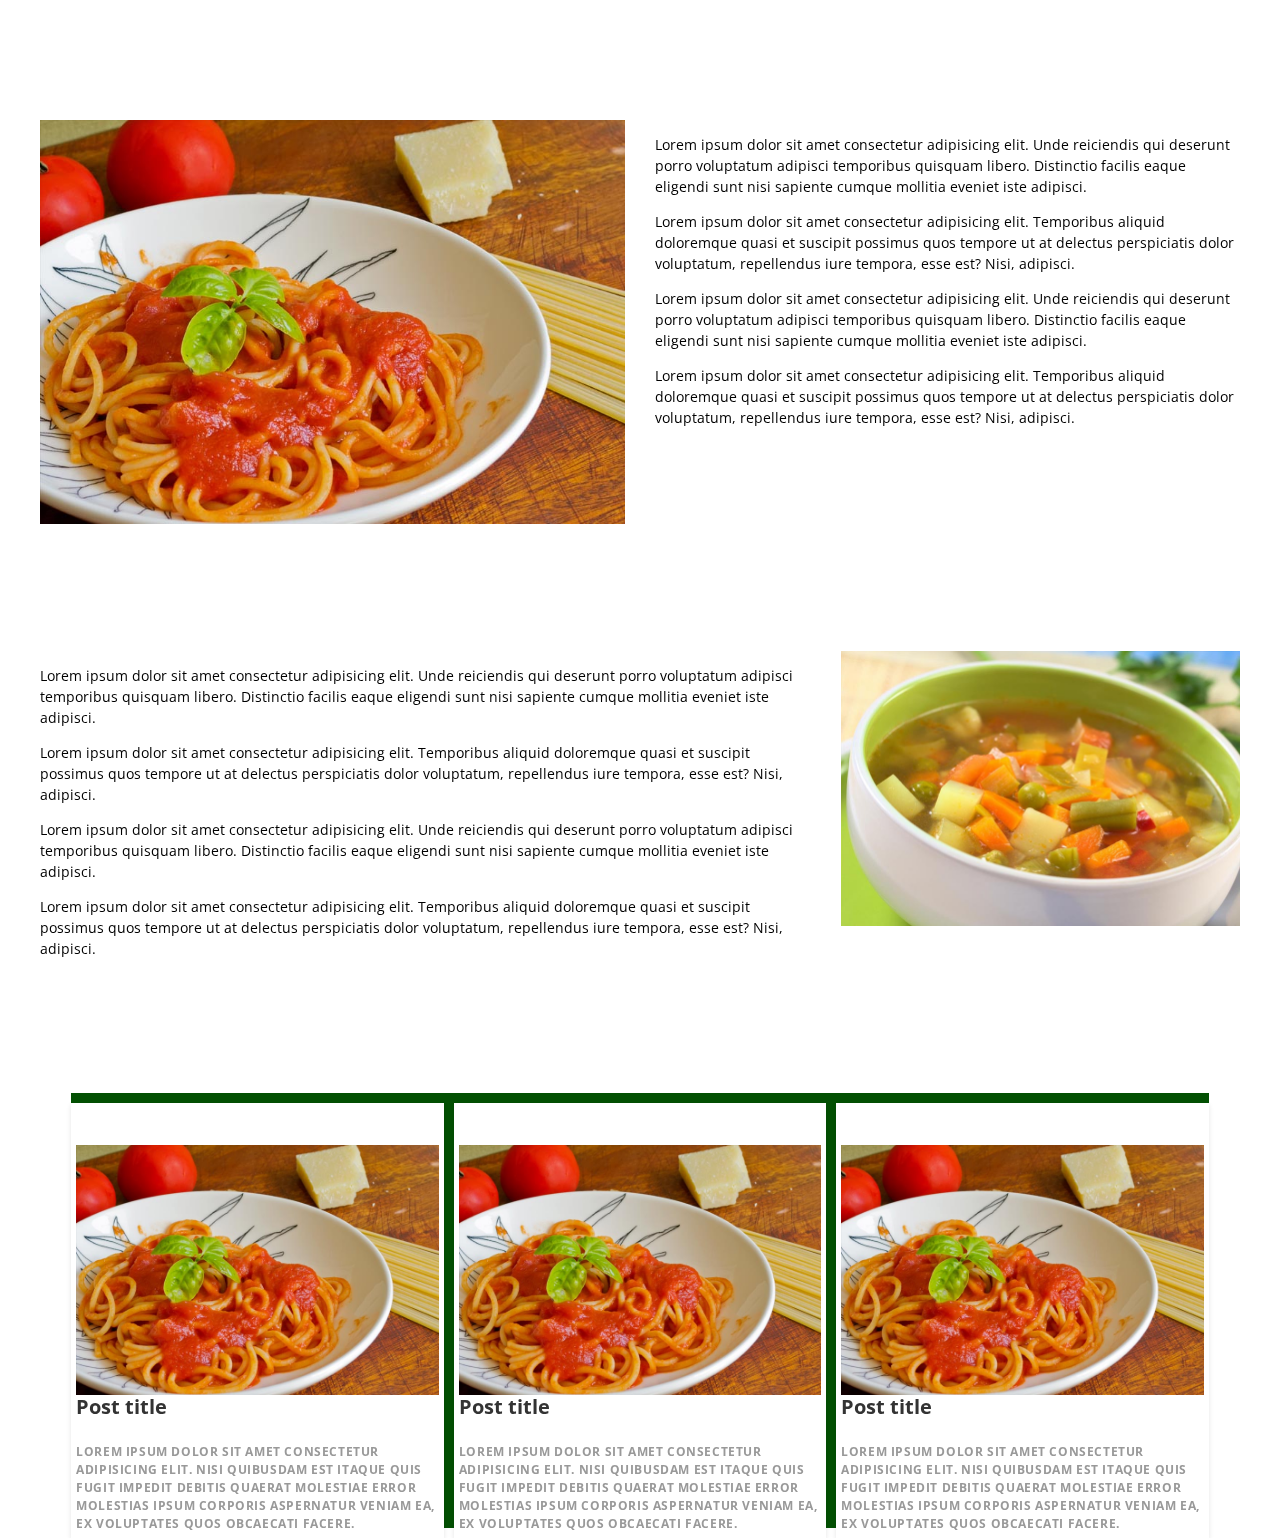
==== commit 9f909ae2: "servicios" ====
--- a/servicio.html
+++ b/servicio.html
@@ -15,22 +15,7 @@
 
 <body>
    
-    <!-- Header End -->
-    <section class="slider-pro slider" id="slider">
-        <div class="sp-slides">
-       
-            <!-- Slides -->
-            <div class="sp-slide main-slides">
-               
-                <div class="img-overlay"></div>
-
-                <img class="sp-image" src="images/altcook.jpg" alt="Slider 3" />
-
-            </div>
-            <!-- Slides End -->
-
-        </div>
-    </section>
+   
 
 <div class="container__servicio">
     <div class="container__servicio-img">
@@ -43,15 +28,15 @@
         <p>Lorem ipsum dolor sit amet consectetur adipisicing elit. Temporibus aliquid doloremque quasi
             et suscipit possimus quos tempore ut at delectus perspiciatis dolor voluptatum, repellendus
             iure tempora, esse est? Nisi, adipisci.</p>
-            <p>Lorem ipsum dolor sit amet consectetur adipisicing elit. Unde reiciendis qui deserunt porro
-                voluptatum adipisci temporibus quisquam libero. Distinctio facilis eaque eligendi sunt nisi
-                sapiente cumque mollitia eveniet iste adipisci.</p>
-            <p>Lorem ipsum dolor sit amet consectetur adipisicing elit. Temporibus aliquid doloremque quasi
-                et suscipit possimus quos tempore ut at delectus perspiciatis dolor voluptatum, repellendus
-                iure tempora, esse est? Nisi, adipisci.</p>
+        <p>Lorem ipsum dolor sit amet consectetur adipisicing elit. Unde reiciendis qui deserunt porro
+            voluptatum adipisci temporibus quisquam libero. Distinctio facilis eaque eligendi sunt nisi
+            sapiente cumque mollitia eveniet iste adipisci.</p>
+        <p>Lorem ipsum dolor sit amet consectetur adipisicing elit. Temporibus aliquid doloremque quasi
+            et suscipit possimus quos tempore ut at delectus perspiciatis dolor voluptatum, repellendus
+            iure tempora, esse est? Nisi, adipisci.</p>
     </div>
 </div>
-<div class="container__servicio2">
+<div class="container__servicio2 ">
     <div class="container__servicio-img">
         <img src="images/2.jpg" alt="imagen servicio 2">
     </div>
@@ -62,80 +47,114 @@
         <p>Lorem ipsum dolor sit amet consectetur adipisicing elit. Temporibus aliquid doloremque quasi
             et suscipit possimus quos tempore ut at delectus perspiciatis dolor voluptatum, repellendus
             iure tempora, esse est? Nisi, adipisci.</p>
-            <p>Lorem ipsum dolor sit amet consectetur adipisicing elit. Unde reiciendis qui deserunt porro
-                voluptatum adipisci temporibus quisquam libero. Distinctio facilis eaque eligendi sunt nisi
-                sapiente cumque mollitia eveniet iste adipisci.</p>
-            <p>Lorem ipsum dolor sit amet consectetur adipisicing elit. Temporibus aliquid doloremque quasi
-                et suscipit possimus quos tempore ut at delectus perspiciatis dolor voluptatum, repellendus
-                iure tempora, esse est? Nisi, adipisci.</p>
+        <p>Lorem ipsum dolor sit amet consectetur adipisicing elit. Unde reiciendis qui deserunt porro
+            voluptatum adipisci temporibus quisquam libero. Distinctio facilis eaque eligendi sunt nisi
+            sapiente cumque mollitia eveniet iste adipisci.</p>
+        <p>Lorem ipsum dolor sit amet consectetur adipisicing elit. Temporibus aliquid doloremque quasi
+            et suscipit possimus quos tempore ut at delectus perspiciatis dolor voluptatum, repellendus
+            iure tempora, esse est? Nisi, adipisci.</p>
     </div>
-</div>
-<!-- Section Header End -->
-
-<!-- <div class="col-md-6 col-sm-6 col-xs-12 custom-sec-img wow fadeInDown">
-<div class="featuredImg">
-    <img src="images/features.jpg" alt="Custom Image"/>
-    </div>
-</div>
-
-<div class="col-md-6 col-sm-6 col-xs-12 customized-text wow fadeInDown">
-<p>Lorem ipsum dolor sit amet consectetur adipisicing elit. At optio, deserunt, beatae perferendis a suscipit corporis sunt vitae sed sapiente repellat quidem porro error blanditiis cupiditate adipisci nam sequi asperiores.</p>
-</div> -->
 
     
-    <!-- <section id="about" class="about-sec section-wrapper description">
-        <div class="container">
-            <div class="row">
+
+ <!--? Blog Area Start -->
+ <!-- <section class="blogs-area section-padding30">
+    <div class="container">
+        <div class="row justify-content-center">
+            <div class="col-lg-6">
                 
-                <div class="col-md-12 col-sm-12 col-xs-12 section-header wow fadeInDown">
-                    <h2><span class="highlight-text">Nosotros</span></h2>
-
-                </div>
-              
-
-                <div class="col-md-6 col-sm-6 col-xs-12 custom-sec-img wow fadeInDown">
-                    <div class="featuredImg">
-                        <img src="images/features.jpg" alt="Custom Image" />
-                    </div>
-                </div>
-
-                <div class="col-md-6 col-sm-6 col-xs-12 customized-text wow fadeInDown">
-                    <p>Lorem ipsum dolor sit amet consectetur adipisicing elit. At optio, deserunt, beatae perferendis a
-                        suscipit corporis sunt vitae sed sapiente repellat quidem porro error blanditiis cupiditate
-                        adipisci nam sequi asperiores.</p>
-
-
+                <div class="section-tittle text-center mb-70">
+                    <h2>****serv*****</h2>
                 </div>
             </div>
         </div>
-    </section>
-    <section id="about" class="about-sec section-wrapper description">
-        <div class="container">
-            <div class="row">
-             
-                <div class="col-md-12 col-sm-12 col-xs-12 section-header wow fadeInDown">
-                    <h2><span class="highlight-text">Nosotros</span></h2>
-
-                </div>
-                
-
-                <div class="col-md-6 col-sm-6 col-xs-12 custom-sec-img wow fadeInDown">
-                    <div class="featuredImg">
-                        <img src="images/features.jpg" alt="Custom Image" />
+        <div class="row">
+            <div class="col-lg-4 col-md-6">
+                <div class="single-blogs mb-100">
+                    <div class="blog-img">
+                        <img src="images/1.jpg" alt="">
+                    </div>
+                    <div class="blog-cap">
+                        <h4><a href="blog_details.html">Addiction When Food Plate Becomes</a></h4>
                     </div>
                 </div>
-
-                <div class="col-md-6 col-sm-6 col-xs-12 customized-text wow fadeInDown">
-                    <p>Lorem ipsum dolor sit amet consectetur adipisicing elit. At optio, deserunt, beatae perferendis a
-                        suscipit corporis sunt vitae sed sapiente repellat quidem porro error blanditiis cupiditate
-                        adipisci nam sequi asperiores.</p>
-
-
+            </div>
+            <div class="col-lg-4 col-md-6">
+                <div class="single-blogs mb-100">
+                    <div class="blog-img">
+                        <img src="images/2.jpg" alt="">
+                    </div>
+                    <div class="blog-cap">
+                        <h4><a href="blog_details.html">Addiction When Food Plate Becomes</a></h4>
+                    </div>
+                </div>
+            </div>
+            <div class="col-lg-4 col-md-6">
+                <div class="single-blogs mb-100">
+                    <div class="blog-img">
+                        <img src="images/4.jpg" alt="">
+                    </div>
+                    <div class="blog-cap">
+                        <h4><a href="blog_details.html">Addiction When Food Plate Becomes</a></h4>
+                    </div>
                 </div>
             </div>
         </div>
-    </section> -->
+    </div>
+</section> -->
+<!-- Blog Area End -->
+</div>
 
+<div class="band">
+    <div class="content">
+
+        <!-- grid item, containing a card -->
+        <div class="item-1">
+            <a href="" class="card">
+                <div class="thumb"></div>
+                <article>
+                    <img class="imagenh" src="images/1.jpg" alt="">
+                    <img alt="">
+                    <h1>Post title</h1>
+                    <span>Lorem ipsum dolor sit amet consectetur adipisicing elit. Nisi quibusdam est itaque quis fugit
+                        impedit debitis
+                        quaerat molestiae error molestias ipsum corporis aspernatur veniam ea, ex voluptates quos
+                        obcaecati facere.</span>
+                </article>
+            </a>
+        </div>
+
+        <!-- grid item, containing a card -->
+        <div class="item-2">
+            <a href="" class="card">
+                <div class="thumb"></div>
+                <article>
+                    <img class="imagenh" src="images/1.jpg" alt="">
+                    <h1>Post title</h1>
+                    <span>Lorem ipsum dolor sit amet consectetur adipisicing elit. Nisi quibusdam est itaque quis fugit
+                        impedit debitis
+                        quaerat molestiae error molestias ipsum corporis aspernatur veniam ea, ex voluptates quos
+                        obcaecati facere.</span>
+                </article>
+            </a>
+        </div>
+
+        <!-- grid item, containing a card -->
+        <div class="item-3">
+            <a href="" class="card">
+                <div class="thumb"></div>
+                <article>
+                    <img class="imagenh" src="images/1.jpg" alt="">
+                    <h1>Post title</h1>
+                    <span>Lorem ipsum dolor sit amet consectetur adipisicing elit. Nisi quibusdam est itaque quis fugit
+                        impedit debitis
+                        quaerat molestiae error molestias ipsum corporis aspernatur veniam ea, ex voluptates quos
+                        obcaecati facere.</span>
+                </article>
+            </a>
+        </div>
+    </div>
+</div>
 </body>
 
 </html>--- a/css/style.css
+++ b/css/style.css
@@ -2345,4 +2345,101 @@
 	color-stop(0, rgb(62,184,229)),
 	color-stop(1, rgb(44,160,202))
 	);
-}+}
+.band {
+	width: 90%;
+	max-width: 1240px;
+	margin: 10px auto;
+	background-color: #035003;
+	 
+	 display: grid;
+	 
+	grid-template-columns: repeat 1fr;
+	grid-template-rows: auto;
+	grid-gap: 10px; 
+	
+	
+  }
+.content{  
+	
+	display: grid;
+    grid-template-columns: repeat(3, 1fr);
+    grid-gap: 10px;
+}
+
+  /* @media only screen and (min-width: 200px) {
+	.band {
+	  grid-template-columns: 1fr 1fr 1rf;
+	}  
+  } */
+
+  @media only screen and (min-width: 850px) {
+	.content {
+	  grid-template-columns: 1fr 1fr 1fr !important;
+	}
+  }
+  .card {
+	background: white;
+	text-decoration: none;
+	color: #444;
+	box-shadow: 0 2px 5px rgba(0,0,0,0.1);
+	display: flex;
+	flex-direction: column;
+	min-height: 100%;
+	position: relative;
+    top: 10px;
+    transition: all .1s ease-in;
+  }
+  .card:hover {
+	top: -2px;
+	box-shadow: 0 4px 5px rgba(0,0,0,0.2);
+  }
+
+ .imagenh:hover{
+	 	
+	-webkit-transform: rotateY(180deg);
+    -webkit-transform-style: preserve-3d;
+    transform: rotateY(180deg);
+    transform-style: preserve-3d;
+ }
+  .card article {
+	padding: 5px;
+  }
+   
+  /* typography */
+  .card h1 {
+	font-size: 20px;
+	margin: 0;
+	color: #333;
+  }
+   
+  .card p { 
+	line-height: 1.4;
+  }
+   
+  .card span {
+	font-size: 12px;
+	font-weight: bold;
+	color: #999;
+	text-transform: uppercase;
+	letter-spacing: .05em;
+	margin: 2em 0 0 0;
+  }
+  .card .thumb {
+	padding-bottom: 10%;
+	background-size: cover;
+	background-position: center center;
+  }
+  .card article {
+	padding: 5px;
+	flex: 1;
+	 
+	display: flex;
+	flex-direction: column;
+	justify-content: space-between;
+  }
+  .card p { 
+	flex: 1; /* make p grow to fill available space*/
+	line-height: 1.4;
+  }
+
--- a/css/style.css
+++ b/css/style.css
@@ -2345,4 +2345,101 @@
 	color-stop(0, rgb(62,184,229)),
 	color-stop(1, rgb(44,160,202))
 	);
-}+}
+.band {
+	width: 90%;
+	max-width: 1240px;
+	margin: 10px auto;
+	background-color: #035003;
+	 
+	 display: grid;
+	 
+	grid-template-columns: repeat 1fr;
+	grid-template-rows: auto;
+	grid-gap: 10px; 
+	
+	
+  }
+.content{  
+	
+	display: grid;
+    grid-template-columns: repeat(3, 1fr);
+    grid-gap: 10px;
+}
+
+  /* @media only screen and (min-width: 200px) {
+	.band {
+	  grid-template-columns: 1fr 1fr 1rf;
+	}  
+  } */
+
+  @media only screen and (min-width: 850px) {
+	.content {
+	  grid-template-columns: 1fr 1fr 1fr !important;
+	}
+  }
+  .card {
+	background: white;
+	text-decoration: none;
+	color: #444;
+	box-shadow: 0 2px 5px rgba(0,0,0,0.1);
+	display: flex;
+	flex-direction: column;
+	min-height: 100%;
+	position: relative;
+    top: 10px;
+    transition: all .1s ease-in;
+  }
+  .card:hover {
+	top: -2px;
+	box-shadow: 0 4px 5px rgba(0,0,0,0.2);
+  }
+
+ .imagenh:hover{
+	 	
+	-webkit-transform: rotateY(180deg);
+    -webkit-transform-style: preserve-3d;
+    transform: rotateY(180deg);
+    transform-style: preserve-3d;
+ }
+  .card article {
+	padding: 5px;
+  }
+   
+  /* typography */
+  .card h1 {
+	font-size: 20px;
+	margin: 0;
+	color: #333;
+  }
+   
+  .card p { 
+	line-height: 1.4;
+  }
+   
+  .card span {
+	font-size: 12px;
+	font-weight: bold;
+	color: #999;
+	text-transform: uppercase;
+	letter-spacing: .05em;
+	margin: 2em 0 0 0;
+  }
+  .card .thumb {
+	padding-bottom: 10%;
+	background-size: cover;
+	background-position: center center;
+  }
+  .card article {
+	padding: 5px;
+	flex: 1;
+	 
+	display: flex;
+	flex-direction: column;
+	justify-content: space-between;
+  }
+  .card p { 
+	flex: 1; /* make p grow to fill available space*/
+	line-height: 1.4;
+  }
+
